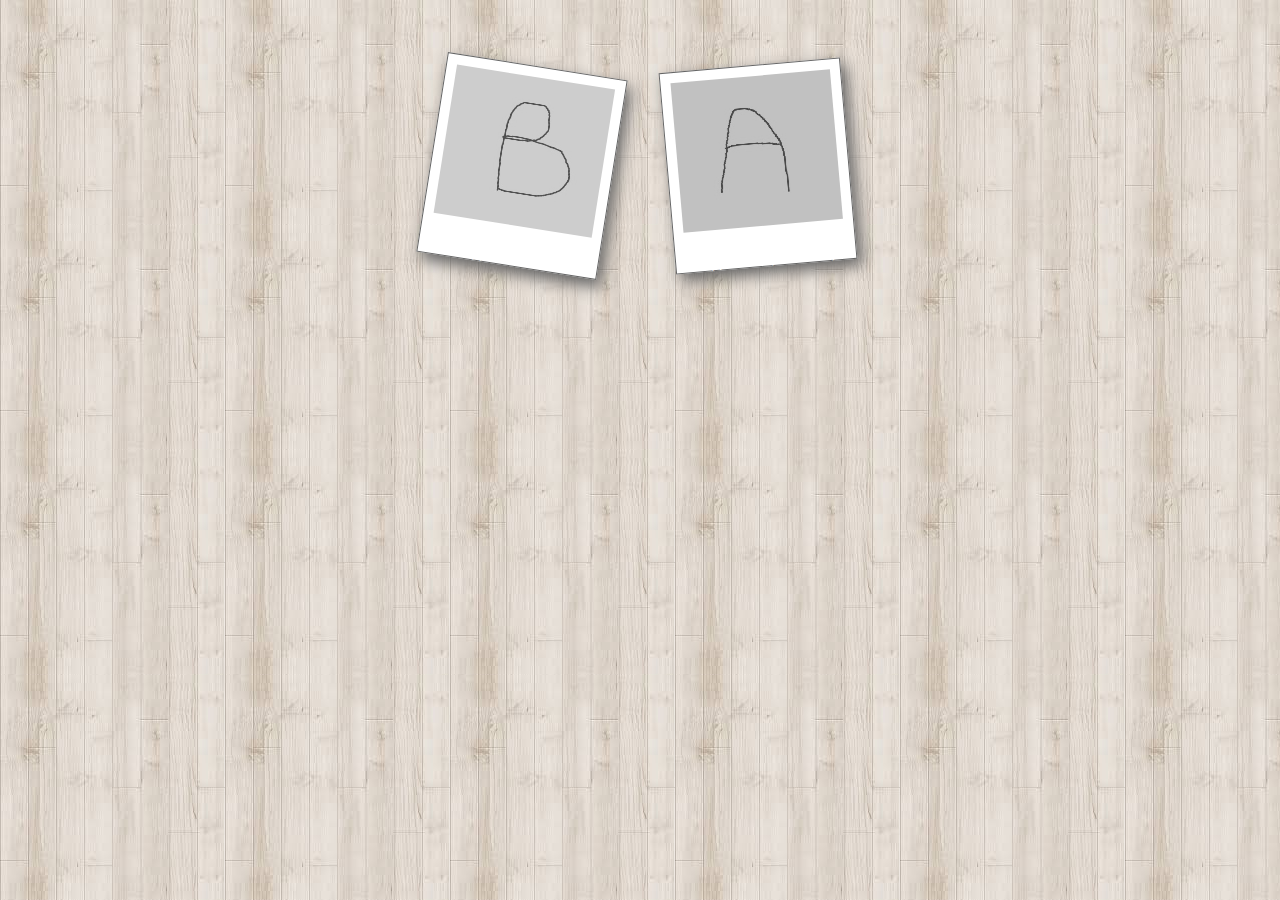
==== index.html @ 0fab5b65 "site" ====
<!DOCTYPE html>
<html lang="ru">

<head>
    <meta charset="UTF-8">
    <meta name="viewport" content="width=device-width, initial-scale=1.0">
    <link rel="stylesheet" href="normalize.css">
    <link rel="stylesheet" href="styles.css">
    <title>Картинки ссылки</title>
</head>

<body>
	<div class="photo-container">
	
		<a href="#" class="photo right">
			<img src="img/1.jpg" alt="1">
			<div class="txt">Я Ваня. Мне 9 лет.<br>Я делаю сайт </div>
		</a>
	
		<a href="#" class="photo left">
			<img src="img/2.jpg" alt="1">
			<div class="txt">Я Аня. Мне 7 лет.<br>Я делаю красиво :)</div>
		</a>
				
	</div>
	<script> </script>
</body>


</html>
---- styles.css ----
body {
background: url('img/fon.jpg');
}

.photo-container {
	text-align: center;
	padding: 40px 0px 0px 0px;
	
}

.photo {
	display: inline-block;
	margin: 25px;
	position: relative;
	height: 150px;
	width: 160px;
	background-color: #fff;
	padding: 10px 10px 40px 10px;
	border: 1px solid #666;
	color: #fff;
	text-align: center;
	text-decoration: none;
	font-size: 16px;
	box-shadow: 5px 7px 15px 0px #666;
	transition:  0.4s 0.2s;
	font-family: Gill Sans Extrabold, sans-serif;
	
	
	}

.photo img {
	height: 100%;
	width: 100%;
	filter: grayscale(1);
	text-align: center;
	transition:  0.4s 0.2s;
}

.right {
	transform: rotate(9deg);
}

.left {
	transform: rotate(-5deg);
}

.photo:hover {
	transform: scale(1.5);
	z-index: 1;
	color: #000;
	
}

.photo:hover img{
	filter: none;

}
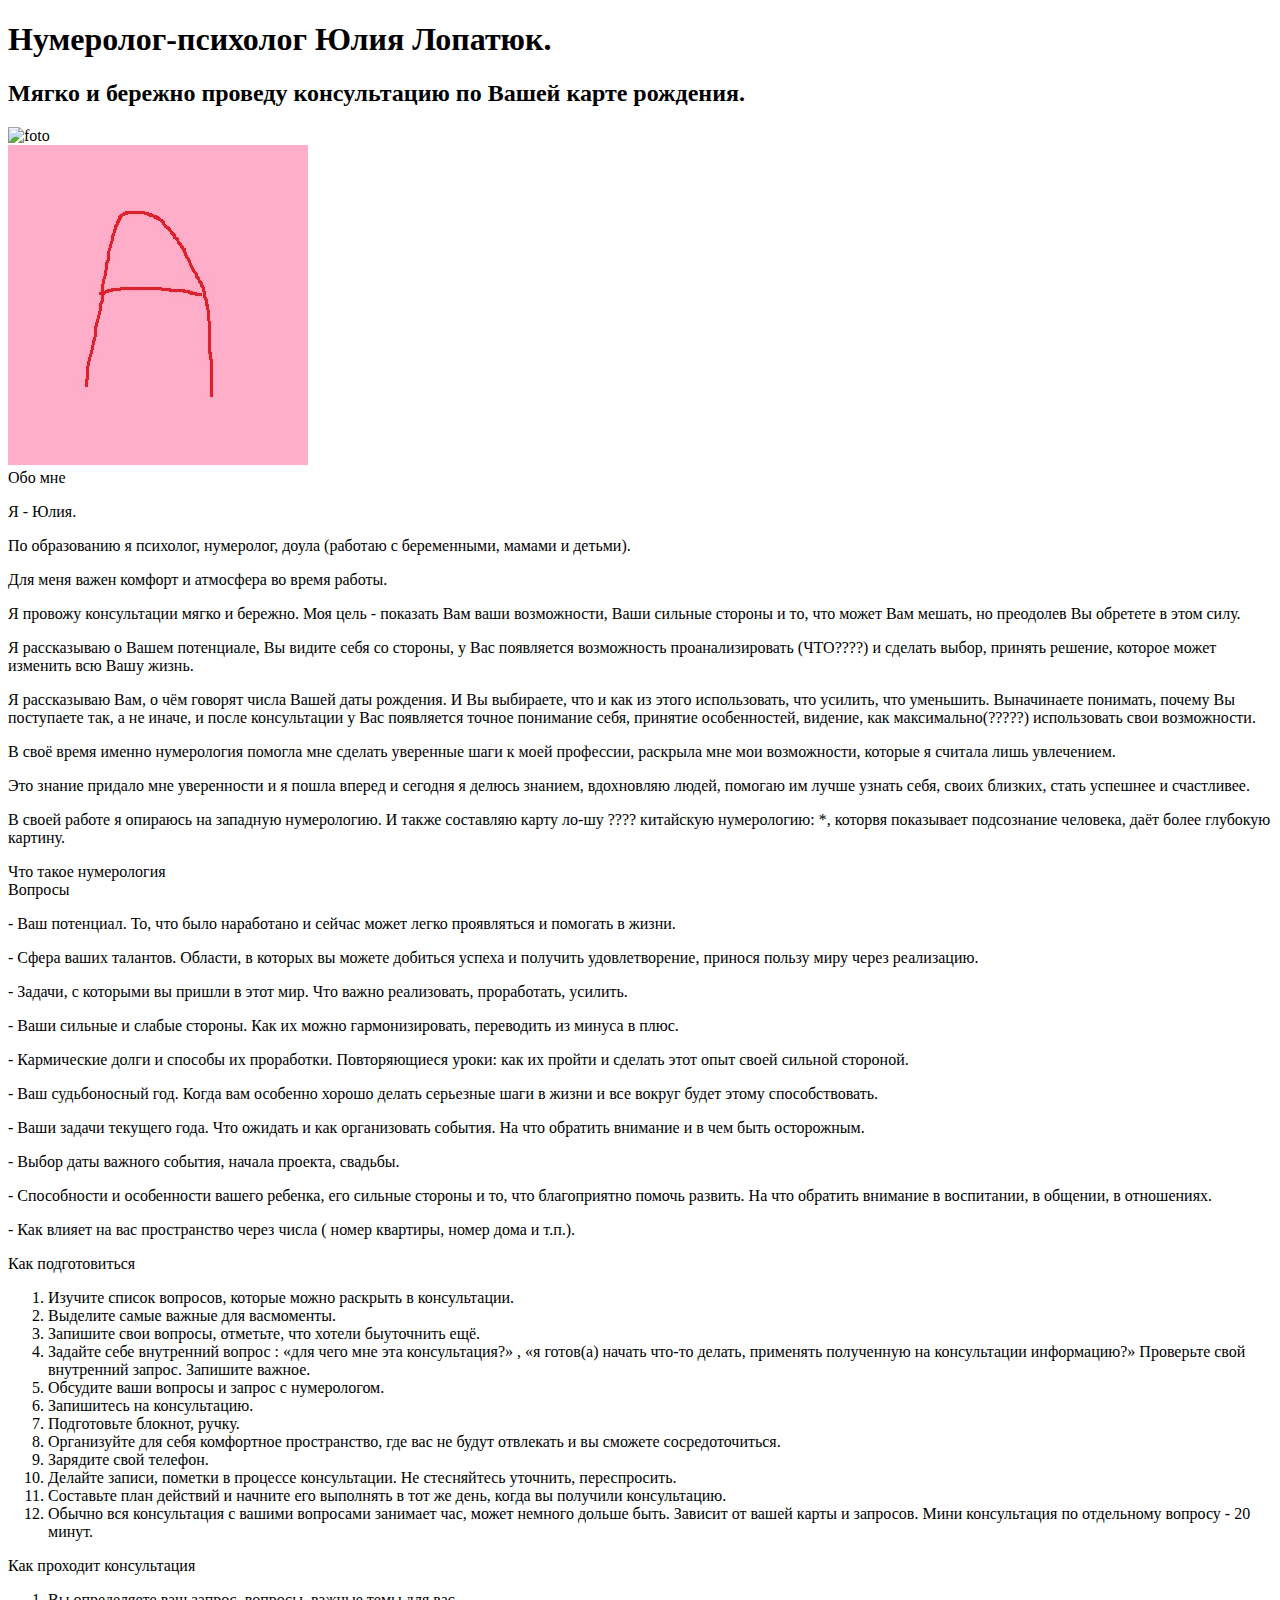
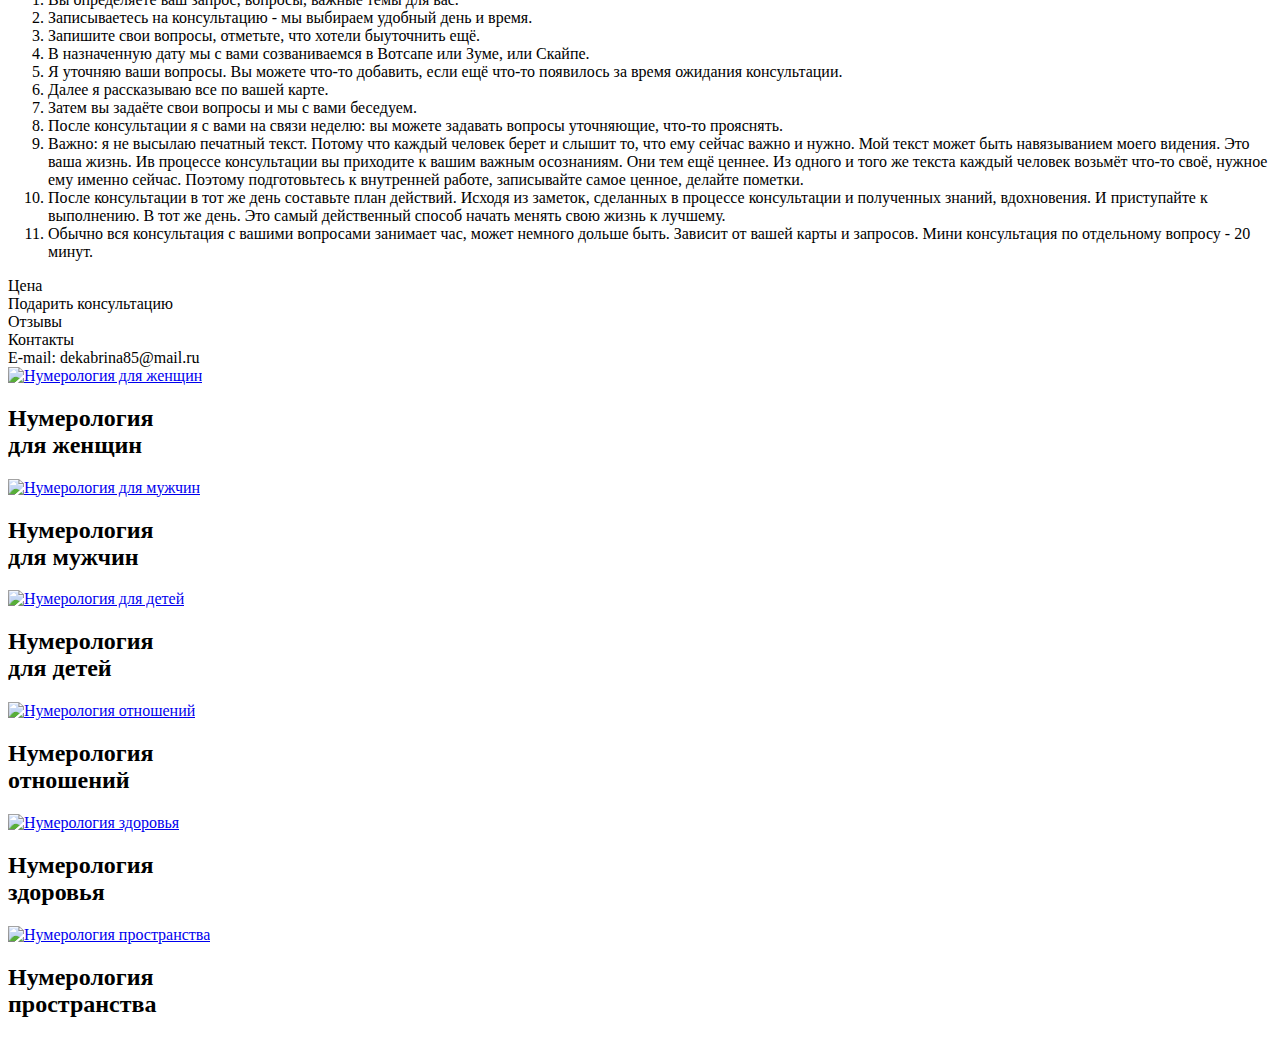
==== commit e80dc2b6: "Add files via upload" ====
--- a/index.html
+++ b/index.html
@@ -4,27 +4,152 @@
 <head>
     <meta charset="UTF-8">
     <meta name="viewport" content="width=device-width, initial-scale=1.0">
-    <link rel="stylesheet" href="normalize.css">
-    <link rel="stylesheet" href="styles.css">
-    <title>Картинки ссылки</title>
+    <link rel="stylesheet" href="style/normalize.css">
+    <link rel="stylesheet" href="style/styles.css">
+	<title>Нумерология мужчин, женщин, детей, отношений, здоровья, пространства.</title>
 </head>
+<body>
 
-<body>
-	<div class="photo-container">
-	
-		<a href="#" class="photo right">
-			<img src="img/1.jpg" alt="1">
-			<div class="txt">Я Ваня. Мне 9 лет.<br>Я делаю сайт </div>
-		</a>
-	
-		<a href="#" class="photo left">
-			<img src="img/2.jpg" alt="1">
-			<div class="txt">Я Аня. Мне 7 лет.<br>Я делаю красиво :)</div>
-		</a>
+<div class="wrapper">
+	<div class="title"><h1>Нумеролог-психолог Юлия Лопатюк.</h1><h2>Мягко и бережно проведу консультацию по Вашей карте рождения.</h2></div>
+	<div class="block__row">
+		<div class="block__foto"><img src="img/1.jpg" alt="foto"></div>
+		<div class="block__foto2"><img src="img/2.jpg" alt="foto"></div>
+		<div class="block__info">
+			<div class="block__item"> 
+					<div class="block__title">Обо мне</div>
+					<div class="block__text">
+						<p>Я - Юлия.</p>
+						<p>По образованию я психолог, нумеролог, доула (работаю с беременными, мамами и детьми).</p>
+						<p>Для меня важен комфорт и атмосфера во время работы.</p>
+						<p>Я провожу консультации мягко и бережно. Моя цель - показать Вам ваши возможности, Ваши сильные стороны и то, что может Вам мешать, но преодолев Вы обретете в этом силу.</p>
+						<p>Я рассказываю о Вашем потенциале, Вы видите себя со стороны, у Вас появляется возможность проанализировать (ЧТО????) и сделать выбор, принять решение, которое может изменить всю Вашу жизнь.</p>
+						<p>Я рассказываю Вам, о чём говорят числа Вашей даты рождения. И Вы выбираете, что и как из этого использовать, что усилить, что уменьшить. Выначинаете понимать, почему Вы поступаете так, а не иначе, и после консультации у Вас появляется точное понимание себя, принятие особенностей, видение, как максимально(?????) использовать свои возможности.</p>
+						<p>В своё время именно нумерология помогла мне сделать уверенные шаги к моей профессии, раскрыла мне мои возможности, которые я считала лишь увлечением.</p>
+						<p>Это знание придало мне уверенности и я пошла вперед и сегодня я делюсь знанием, вдохновляю людей, помогаю им лучше узнать себя, своих близких, стать успешнее и счастливее.</p>
+						<p>В своей работе я опираюсь на западную нумерологию. И также составляю карту ло-шу ???? китайскую нумерологию: *, которвя показывает подсознание человека, даёт более глубокую картину.</p>					
+					</div>
+				</div>
 				
+				<div class="block__item">
+					<div class="block__title">Что такое нумерология</div>
+					<div class="block__text">
+				</div>
+				
+				</div>
+				<div class="block__item">
+					<div class="block__title">Вопросы</div>
+					<div class="block__text">
+						<p>- Ваш потенциал. То, что было наработано и сейчас может легко проявляться и помогать в жизни.</p>
+						<p>- Сфера ваших талантов. Области, в которых вы можете добиться успеха и получить удовлетворение, принося пользу миру через реализацию.</p>
+						<p>- Задачи, с которыми вы пришли в этот мир. Что важно реализовать, проработать, усилить.</p>
+						<p>- Ваши сильные и слабые стороны. Как их можно гармонизировать, переводить из минуса в плюс.</p>
+						<p>- Кармические долги и способы их проработки. Повторяющиеся уроки: как их пройти и сделать этот опыт своей сильной стороной.</p>
+						<p>- Ваш судьбоносный год. Когда вам особенно хорошо делать серьезные шаги в жизни и все вокруг будет этому способствовать.</p>
+						<p>- Ваши задачи текущего года. Что ожидать и как организовать события. На что обратить внимание и в чем быть осторожным.</p>
+						<p>- Выбор даты важного события, начала проекта, свадьбы.</p>
+						<p>- Способности и особенности вашего ребенка, его сильные стороны и то, что благоприятно помочь развить. На что обратить внимание в воспитании, в общении, в отношениях.</p>
+						<p>- Как влияет на вас пространство через числа ( номер квартиры, номер дома и т.п.).</p>
+					</div>
+				</div>
+				
+				<div class="block__item">
+					<div class="block__title">Как подготовиться</div>
+					<div class="block__text">
+						<ol>
+							<li>Изучите список вопросов, которые можно раскрыть в консультации.</li>
+							<li>Выделите самые важные для васмоменты.</li>
+							<li>Запишите свои вопросы, отметьте, что хотели быуточнить ещё.</li>
+							<li>Задайте себе внутренний вопрос : «для чего мне эта консультация?» , «я готов(а) начать что-то делать, применять полученную на консультации информацию?» Проверьте свой внутренний запрос. Запишите важное.</li>
+							<li>Обсудите ваши вопросы и запрос с нумерологом.</li>
+							<li>Запишитесь на консультацию.</li>
+							<li>Подготовьте блокнот, ручку.</li>
+							<li>Организуйте для себя комфортное пространство, где вас не будут отвлекать и вы сможете сосредоточиться.</li>
+							<li>Зарядите свой телефон.</li>
+							<li>Делайте записи, пометки в процессе консультации. Не стесняйтесь уточнить, переспросить.</li>
+							<li>Составьте план действий и начните его выполнять в тот же день, когда вы получили консультацию.</li>
+							<li>Обычно вся консультация с вашими вопросами занимает час, может немного дольше быть. Зависит от вашей карты и запросов. Мини консультация по отдельному вопросу - 20 минут.</li>
+						</ol>
+					</div>
+				</div>
+				
+				<div class="block__item">
+					<div class="block__title">Как проходит консультация</div>
+					<div class="block__text">
+						<ol>
+							<li>Вы определяете ваш запрос, вопросы, важные темы для вас.</li>
+							<li>Записываетесь на консультацию - мы выбираем удобный день и время.</li>
+							<li>Запишите свои вопросы, отметьте, что хотели быуточнить ещё.</li>
+							<li>В назначенную дату мы с вами созваниваемся в Вотсапе или Зуме, или Скайпе.</li>
+							<li>Я уточняю ваши вопросы. Вы можете что-то добавить, если ещё что-то появилось за время ожидания консультации.</li>
+							<li>Далее я рассказываю все по вашей карте.</li>
+							<li>Затем вы задаёте свои вопросы и мы с вами беседуем.</li>
+							<li>После консультации я с вами на связи неделю: вы можете задавать вопросы уточняющие, что-то прояснять.</li>
+							<li>Важно: я не высылаю печатный текст. Потому что каждый человек берет и слышит то, что ему сейчас важно и нужно. Мой текст может быть навязыванием моего видения. Это ваша жизнь. Ив процессе консультации вы приходите к вашим важным осознаниям. Они тем ещё ценнее. Из одного и того же текста каждый человек возьмёт что-то своё, нужное ему именно сейчас. Поэтому подготовьтесь к внутренней работе, записывайте самое ценное, делайте пометки.</li>
+							<li>После консультации в тот же день составьте план действий. Исходя из заметок, сделанных в процессе консультации и полученных знаний, вдохновения. И приступайте к выполнению. В тот же день. Это самый действенный способ начать менять свою жизнь к лучшему.</li>
+							<li>Обычно вся консультация с вашими вопросами занимает час, может немного дольше быть. Зависит от вашей карты и запросов. Мини консультация по отдельному вопросу - 20 минут.</li>
+						</ol>
+					</div>
+				</div>
+				
+				<div class="block__item">
+					<div class="block__title">Цена</div>
+					<div class="block__text"></div>
+				</div>
+				
+				<div class="block__item">
+					<div class="block__title">Подарить консультацию</div>
+					<div class="block__text"></div>
+				</div>
+				
+				<div class="block__item">
+					<div class="block__title">Отзывы</div>
+					<div class="block__text"></div>
+				</div>
+				
+				<div class="block__item">
+					<div class="block__title">Контакты</div>
+					<div class="block__text"> E-mail: dekabrina85@mail.ru</div>
+				</div>
+			</div>
+    </div>
+   
+	<div class="themsWrap">
+		<div class="thems wumans">
+			<div class="wumans_img"><a href="#pages/wumans.html"><img src="img/wumans.jpg" alt="Нумерология для женщин"></a></div>
+			<div class="thems_txt"> <h2>Нумерология <br>для женщин</h2> </div>
+		</div>
+
+		<div class="thems mans">
+			<div class="mans_img"><a href="#pages/mans.html"><img src="img/mans.jpg" alt="Нумерология для мужчин"></a></div>
+			<div class="thems_txt"> <h2>Нумерология <br>для мужчин</h2> </div>
+		</div>
+		
+		<div class="thems children">
+			<div class="children_img"><a href="#pages/children.html"><img src="img/children.jpg" alt="Нумерология для детей"></a></div>
+			<div class="thems_txt"> <h2>Нумерология <br>для детей</h2> </div>
+		</div>
+		
+		<div class="thems relation">
+			<div class="relation_img"><a href="#pages/relation.html"><img src="img/relation.jpg" alt="Нумерология отношений"></a></div>
+			<div class="thems_txt"> <h2>Нумерология<br>отношений</h2> </div>
+		</div>
+		
+		<div class="thems health">
+			<div class="health_img"><a href="#pages/healht.html"><img src="img/health.jpg" alt="Нумерология здоровья"></a></div>
+			<div class="thems_txt"> <h2>Нумерология<br>здоровья</h2> </div>
+		</div>
+		
+		<div class="thems space">
+			<div class="space_img"><a href="pages/space.html"><img src="img/space.jpg" alt="Нумерология пространства"></a></div>
+			<div class="thems_txt"> <h2>Нумерология<br>пространства</h2> </div>
+		</div>
+		
+		
 	</div>
-	<script> </script>
+</div>
+<script src="https://code.jquery.com/jquery-3.4.1.min.js"></script>
+<script src="js/script.js"></script>
+
 </body>
-
-
 </html>
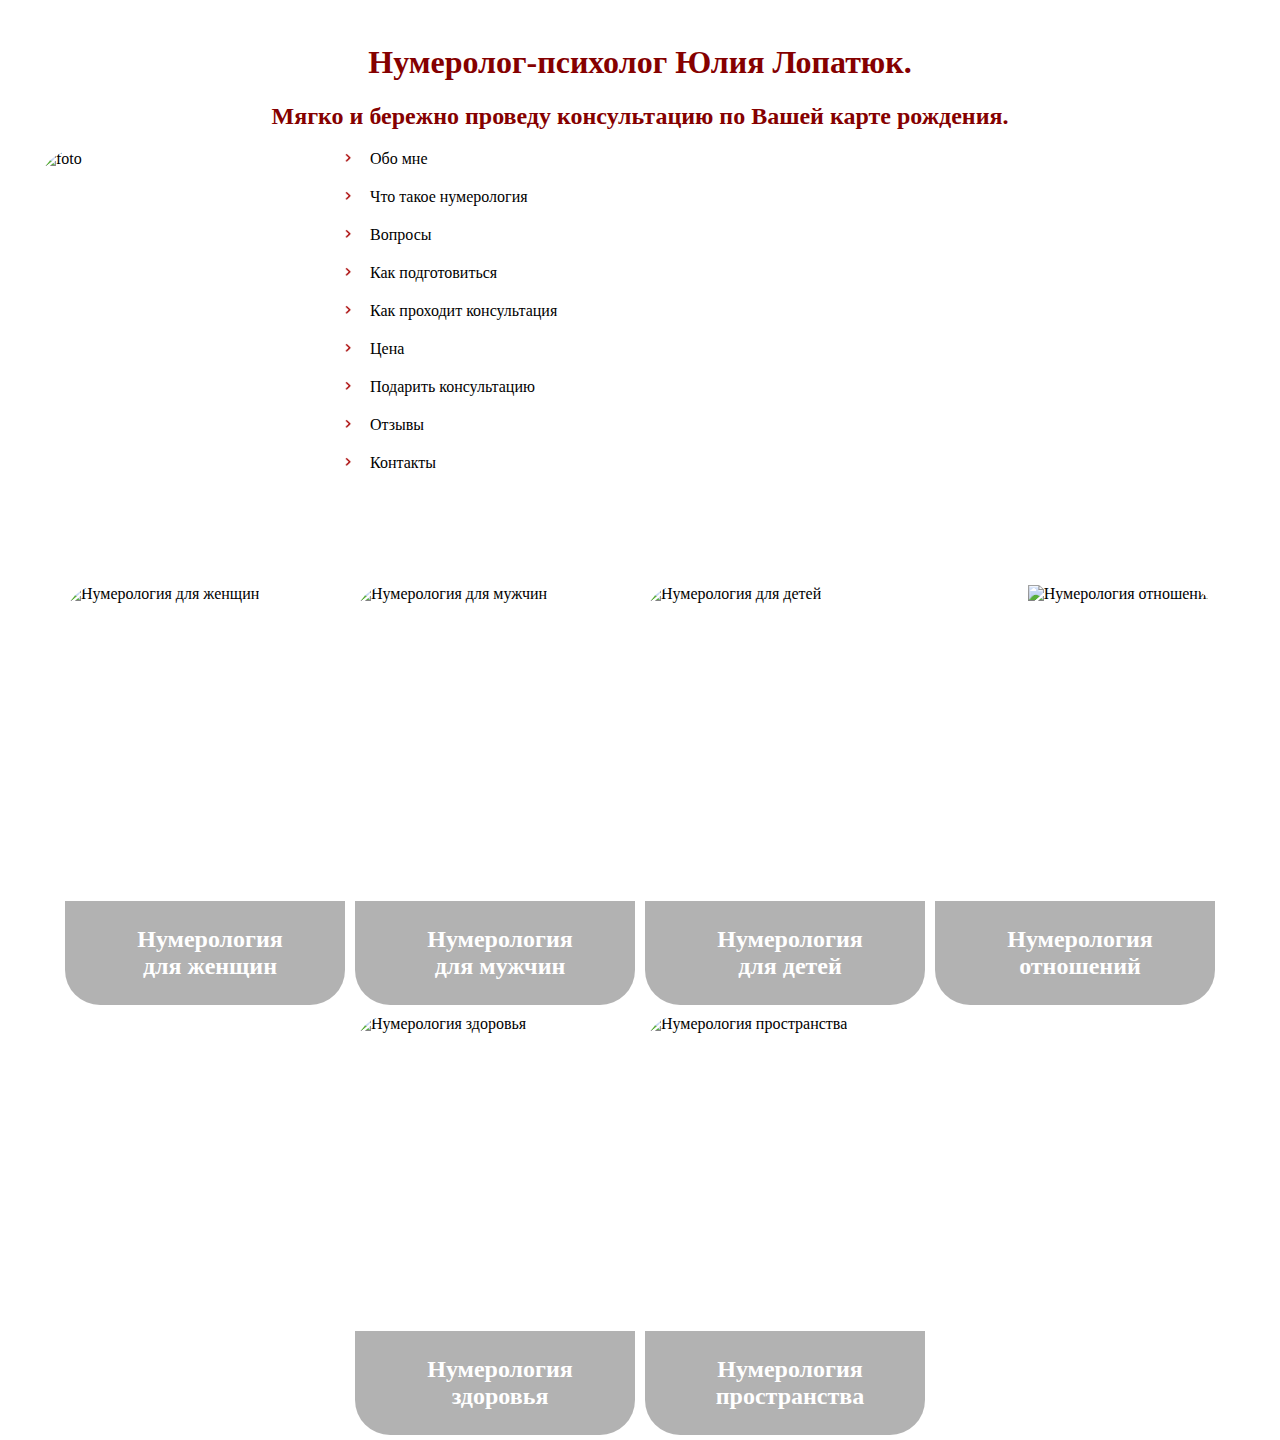
==== commit 44c9a441: "Add files via upload" ====
--- a/index.html
+++ b/index.html
@@ -94,12 +94,18 @@
 				
 				<div class="block__item">
 					<div class="block__title">Цена</div>
-					<div class="block__text"></div>
+					<div class="block__text">
+					Одна сфера по запросу - 1000р.<br><br>
+					Совместимость - 2 000р.<br><br>
+					Полностью вся карта, здоровье, персональный год, месяц, совместимость плюс ваши вопросы - 5 000р.<br><br>
+					Карты родителя и ребенка полностью - 7 000 р.<br><br>
+					Карты с полным разбором для семьи из трёх человек - 8500 р.</div>
 				</div>
 				
 				<div class="block__item">
 					<div class="block__title">Подарить консультацию</div>
-					<div class="block__text"></div>
+					<div class="block__text">
+					Вы можете сделать подарок близкому человеку - сертификат на консультацию нумеролога. Выбрать любой вид консультации из предложенных на сайте.</div>
 				</div>
 				
 				<div class="block__item">
@@ -109,11 +115,15 @@
 				
 				<div class="block__item">
 					<div class="block__title">Контакты</div>
-					<div class="block__text"> E-mail: dekabrina85@mail.ru</div>
+					<div class="block__text">
+						<a href="mailto:dekabrina85@mail.ru" target="_blank"><div class="btn mail">E-mail: dekabrina85@mail.ru</div></a><br>
+						<a href="https://wa.me/79850008842" target="_blank"><div class="btn whatsapp">Whatsapp</div></a><br>
+						<a href="https://www.instagram.com/yulianumerolog" target="_blank"><div class="btn instagram">Instagram</div></a><br>
+					</div>
+					
 				</div>
-			</div>
-    </div>
-   
+		</div>
+   </div>
 	<div class="themsWrap">
 		<div class="thems wumans">
 			<div class="wumans_img"><a href="#pages/wumans.html"><img src="img/wumans.jpg" alt="Нумерология для женщин"></a></div>
--- a/style/styles.css
+++ b/style/styles.css
@@ -0,0 +1,241 @@
+
+html, body{
+	height: 100%;
+	/*font-family: verdana, arial, sans-serif;*/
+}
+
+.wrapper{
+	max-width: 1200px;
+	height: 110%;
+	padding: 15px;
+	margin: 0 auto;
+}
+
+.title{
+	text-align:center;
+	color: #850000;
+}
+
+.block__row{
+	
+	display: flex;
+}
+
+.block__foto2{
+	height: 150px;
+	width: 80%;
+	overflow:hidden;
+	border-radius: 35px;
+	display: none;
+	margin: 20px auto ;
+	align-items:center;
+}
+
+.block__foto2 img {
+	max-height:100%;
+}
+
+.block__foto{
+	flex: 0 0 280px;
+	height: 420px;
+	position: relative;
+	overflow:hidden;
+	border-radius: 35px;
+
+}
+
+.block__foto img{
+	position: absolute;
+	max-height:100%;	
+}
+
+@media (max-width:700px) {
+	.block__row{
+	flex-direction:column;
+	}
+	.block__foto{
+	display: none;
+	}
+	.block__foto2{
+	display: block;
+	}
+	
+}
+
+.block__info{
+	margin: 0 0 0 20px;
+}
+
+.block__item{
+	padding: 0px 0 20px 0;
+}
+
+.block__title{
+	position: relative;
+	padding: 0px 0 0 30px;
+	cursor: pointer;
+}
+
+.block__title:before {  
+  top: 0;
+  left: 0;
+  background: url(../img/s.png) no-repeat 50% 50% / 1em 1em;
+  width: 1em;
+  height: 1em;  
+  content: "";
+  position: absolute;
+  transition: transform 1s;
+ }
+
+.block__title.active:before{
+	 transform: rotateZ(90deg);
+}
+
+.block__text{
+	padding: 10px 10px 0 0;
+	display: none;
+	text-align: justify;
+}
+
+.themsWrap{
+	display: flex;
+	flex-wrap:wrap;
+	justify-content: center;
+	margin: 10px;
+}
+
+.thems{
+	flex: 0 0 280px;
+	height: 420px;
+	position:relative;
+	border-radius: 35px;
+	overflow:hidden;
+	position: relative;
+	margin: 5px;
+}
+
+.thems img{
+	position: absolute;
+	max-height:100%;
+	}
+	
+@media (max-width:1210px) {
+	.thems {
+	flex: 0 0 260px;
+	height: 350px;
+	}
+	.block__foto{
+	flex: 0 0 260px;
+	height: 350px;
+	}
+}
+
+@media (max-width:1135px) {
+	.thems{
+	flex: 0 0 210px;
+	height: 310px;	
+	}
+	.block__foto{
+	flex: 0 0 200px;
+	height: 300px;
+	}
+}
+
+@media (max-width:710px) {
+	.thems{
+	flex: 0 0 180px;
+	height: 280px;	
+	}
+	.block__foto{
+	flex: 0 0 180px;
+	height: 280px;
+	}
+	
+	h1{
+		font-size: 1.3em;
+	}
+	h2{
+		font-size: 1.1em;
+	}
+}
+
+@media (max-width:620px) {
+	.thems{
+	flex: 0 0 150px;
+	height: 240px;	
+	}
+	.wrapper{
+	padding: 5px
+	}
+}
+
+@media (max-width:420px) {
+	.thems{
+	flex-direction:column;
+	}
+}
+
+.relation img{
+	right:0;
+}
+
+.thems_txt{
+	position: absolute;
+	bottom: 0px;
+	left: 0; 
+	background: rgba(0, 0, 0, 0.3);
+	width: 100%;
+	padding: 5px;
+	text-align: center;
+	color: #fff;
+}
+
+.btn {
+	border-radius: 25px;
+	background: #ddd;
+	position: relative;
+	padding:10px;
+	cursor: pointer;
+	text-decoration: none;
+}
+.btn, a{
+	text-decoration: none;
+	color: #000;
+	
+}
+
+.mail:before {
+	display:block;
+	top: 0;
+	left: 0;
+	background: url(../img/mail.png) no-repeat 0px 0px / 3em 3em;
+	width: 50px;
+	height: 40px;  
+	content: "";
+	float: left;
+	margin: -14px 0px 0 0;
+}
+
+.whatsapp:before {
+	display:block;
+	top: 0;
+	left: 0;
+	background: url(../img/whatsapp.png) no-repeat 0px 0px / 2em 2em;
+	width: 40px;
+	height: 40px;  
+	content: "";
+	float: left;
+	margin: -7px 0px 0px 7px;
+}
+
+.instagram:before {
+	display:block;
+	top: 0;
+	left: 0;
+	background: url(../img/instagram.png) no-repeat 0px 0px / 2em 2em;
+	width: 40px;
+	height: 40px;  
+	content: "";
+	float: left;
+	margin: -7px 0px 0px 7px;
+}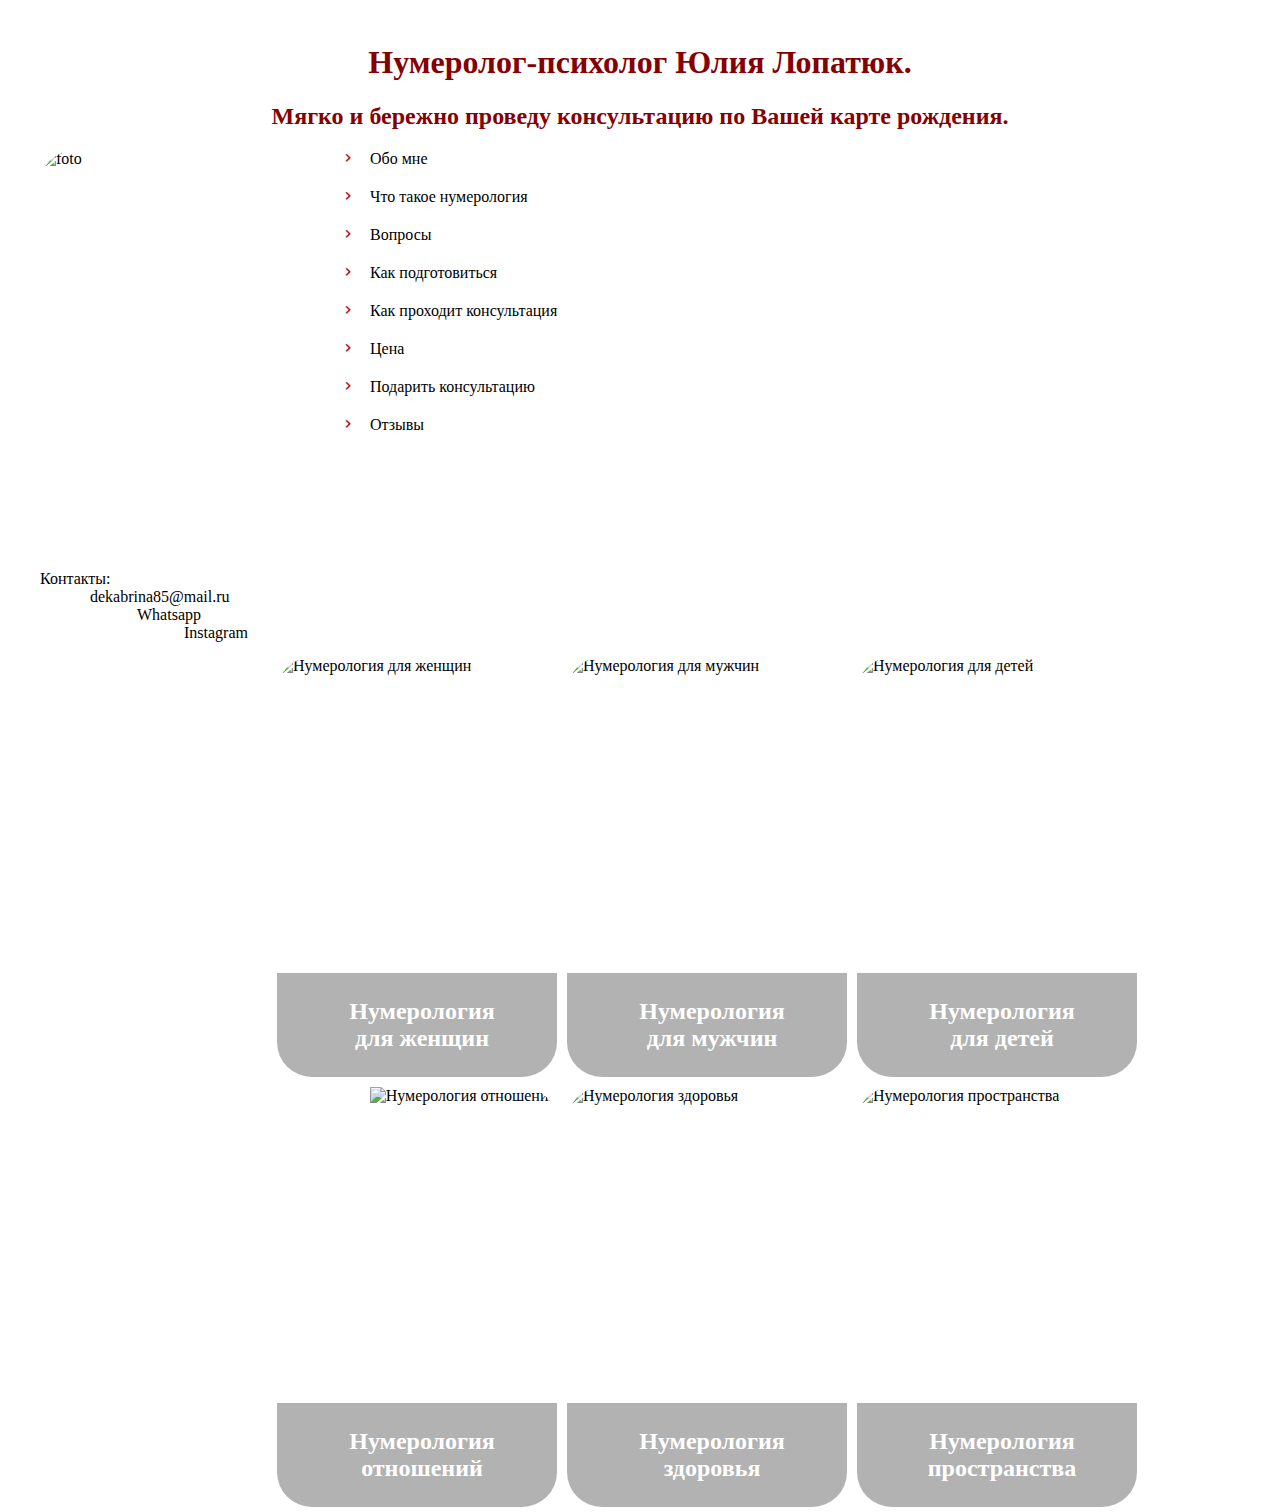
==== commit 71e552e4: "Add files via upload" ====
--- a/index.html
+++ b/index.html
@@ -6,12 +6,15 @@
     <meta name="viewport" content="width=device-width, initial-scale=1.0">
     <link rel="stylesheet" href="style/normalize.css">
     <link rel="stylesheet" href="style/styles.css">
+	
 	<title>Нумерология мужчин, женщин, детей, отношений, здоровья, пространства.</title>
 </head>
 <body>
 
 <div class="wrapper">
+
 	<div class="title"><h1>Нумеролог-психолог Юлия Лопатюк.</h1><h2>Мягко и бережно проведу консультацию по Вашей карте рождения.</h2></div>
+	
 	<div class="block__row">
 		<div class="block__foto"><img src="img/1.jpg" alt="foto"></div>
 		<div class="block__foto2"><img src="img/2.jpg" alt="foto"></div>
@@ -19,15 +22,20 @@
 			<div class="block__item"> 
 					<div class="block__title">Обо мне</div>
 					<div class="block__text">
-						<p>Я - Юлия.</p>
+						<p>Добро пожаловать на мой сайт! Рада вам! &#9825; &#129293; </p>
+						<p>Это пространство готовилось с заботой о вас. Здесь вы можете узнать немного обо мне.</p>
+						<p>Я мама троих детей, жена прекрасного мужа вот уже 15 лет. Дочка, сестра, внучка - все как у всех.</p>
+						<p>Увлекаюсь психологией, творчеством (вышиваю), кулинарией по настроению, забочусь об уюте и красоте в доме, воспитываю детей и просто люблю.</p>
 						<p>По образованию я психолог, нумеролог, доула (работаю с беременными, мамами и детьми).</p>
-						<p>Для меня важен комфорт и атмосфера во время работы.</p>
-						<p>Я провожу консультации мягко и бережно. Моя цель - показать Вам ваши возможности, Ваши сильные стороны и то, что может Вам мешать, но преодолев Вы обретете в этом силу.</p>
-						<p>Я рассказываю о Вашем потенциале, Вы видите себя со стороны, у Вас появляется возможность проанализировать (ЧТО????) и сделать выбор, принять решение, которое может изменить всю Вашу жизнь.</p>
-						<p>Я рассказываю Вам, о чём говорят числа Вашей даты рождения. И Вы выбираете, что и как из этого использовать, что усилить, что уменьшить. Выначинаете понимать, почему Вы поступаете так, а не иначе, и после консультации у Вас появляется точное понимание себя, принятие особенностей, видение, как максимально(?????) использовать свои возможности.</p>
+						<p>Во время работы для меня важен комфорт и доверительная, располагающая к общению атмосфера. Перед работой я обязательно настраиваюсь, подготавливаю пространство, создаю помогающую обстановку. Чтобы мне было комфортно, спокойно, уверенно, потому что мое состояние очень важно для работы, оно влияет как на общение, так и на восприятие клиента.</p>
+						<p>Консультации я провожу мягко и бережно, со вниманием ко всем деталям, к каждому конкретному запросу. Моя цель - показать вам ваши возможности, ваши сильные стороны. А так же помочь увидеть вам то, что может создавать преграды на пути к достижению целей. И способы преодоления этих трудностей, потенциал силы, заложенный в них.</p>
+						<p>На консультации я рассказываю вам о ваших возможностях, о том, что заложено в вас и может проявиться. Вы можете увидеть себя со стороны, каждое качество, каждую возможность, способность, талант, стремление, природную склонность, силу, особенность. Вы видите это все и вдохновляетесь на созидание, начинаете ещё больше верить в свои силы - а это одно из самых важных элементов на пути к успеху. Вы обретаете уверенность в выбираемом направлении, получаете подтверждения вашим предположениям или открываете что-то новое в себе.</p>
+						<p>Благодаря консультации у вас появляется возможность заново познакомиться с собой, узнать что-то новое, вспомнить забытые интересы и мечты. Получить вдохновение на новые проекты. Понять причину своих слабостей и какие подойдут способы помощи себе в трудные моменты.</p>
+						<p>Уже в процессе консультации вы можете принять важное решение, которое может изменить вашу жизнь к лучшему.</p>
 						<p>В своё время именно нумерология помогла мне сделать уверенные шаги к моей профессии, раскрыла мне мои возможности, которые я считала лишь увлечением.</p>
 						<p>Это знание придало мне уверенности и я пошла вперед и сегодня я делюсь знанием, вдохновляю людей, помогаю им лучше узнать себя, своих близких, стать успешнее и счастливее.</p>
-						<p>В своей работе я опираюсь на западную нумерологию. И также составляю карту ло-шу ???? китайскую нумерологию: *, которвя показывает подсознание человека, даёт более глубокую картину.</p>					
+						<p>В своей работе я использую знания западной нумерологии, а так же опираюсь на элементы китайской нумерологии: составляю и раскрываю карту ло-шу, которая показывает глубинные тайны вашего подсознания и даёт более широкий спектр информации, помогает заглянуть в самые дальние уголки и понять человека ещё лучше.</p>
+						<a href="#contact"><div class="btn"> Записаться на консультацию</div></a>
 					</div>
 				</div>
 				
@@ -50,6 +58,7 @@
 						<p>- Выбор даты важного события, начала проекта, свадьбы.</p>
 						<p>- Способности и особенности вашего ребенка, его сильные стороны и то, что благоприятно помочь развить. На что обратить внимание в воспитании, в общении, в отношениях.</p>
 						<p>- Как влияет на вас пространство через числа ( номер квартиры, номер дома и т.п.).</p>
+						<a href="https://wa.me/79850008842" target="_blank"><div class="btn whatsapp"> Записаться на консультацию</div></a>
 					</div>
 				</div>
 				
@@ -69,6 +78,7 @@
 							<li>Делайте записи, пометки в процессе консультации. Не стесняйтесь уточнить, переспросить.</li>
 							<li>Составьте план действий и начните его выполнять в тот же день, когда вы получили консультацию.</li>
 							<li>Обычно вся консультация с вашими вопросами занимает час, может немного дольше быть. Зависит от вашей карты и запросов. Мини консультация по отдельному вопросу - 20 минут.</li>
+							<a href="https://wa.me/79850008842" target="_blank"><div class="btn whatsapp"> Записаться на консультацию</div></a>
 						</ol>
 					</div>
 				</div>
@@ -88,6 +98,7 @@
 							<li>Важно: я не высылаю печатный текст. Потому что каждый человек берет и слышит то, что ему сейчас важно и нужно. Мой текст может быть навязыванием моего видения. Это ваша жизнь. Ив процессе консультации вы приходите к вашим важным осознаниям. Они тем ещё ценнее. Из одного и того же текста каждый человек возьмёт что-то своё, нужное ему именно сейчас. Поэтому подготовьтесь к внутренней работе, записывайте самое ценное, делайте пометки.</li>
 							<li>После консультации в тот же день составьте план действий. Исходя из заметок, сделанных в процессе консультации и полученных знаний, вдохновения. И приступайте к выполнению. В тот же день. Это самый действенный способ начать менять свою жизнь к лучшему.</li>
 							<li>Обычно вся консультация с вашими вопросами занимает час, может немного дольше быть. Зависит от вашей карты и запросов. Мини консультация по отдельному вопросу - 20 минут.</li>
+							<a href="https://wa.me/79850008842" target="_blank"><div class="btn whatsapp"> Записаться на консультацию</div></a>
 						</ol>
 					</div>
 				</div>
@@ -95,11 +106,17 @@
 				<div class="block__item">
 					<div class="block__title">Цена</div>
 					<div class="block__text">
-					Одна сфера по запросу - 1000р.<br><br>
-					Совместимость - 2 000р.<br><br>
-					Полностью вся карта, здоровье, персональный год, месяц, совместимость плюс ваши вопросы - 5 000р.<br><br>
-					Карты родителя и ребенка полностью - 7 000 р.<br><br>
-					Карты с полным разбором для семьи из трёх человек - 8500 р.</div>
+					Полная консультация (в неё входит подробный разбор вашей нумерологической карты, ответы на ваши вопросы, аспект здоровья, отношений,  влияние текущего года, прогноз на следующий личный год и другие сферы) - 5 000 рублей.<br> Длительность ~ 1 час.<br><br>
+					Полная консультация по картам родителя и ребёнка - 7 000 рублей . Длительность от 1,5 часов.<br><br>
+					Полная консультация по картам каждого члена семьи: папа, мама, ребёнок - 8 500 рублей.<br>
+					Каждый следующий ребёнок - 1 500 рублей.<br>
+					Длительность  от двух часов.<br><br>
+					Консультация по вопросам совместимости - 2 000 рублей.<br>
+					Длительность ~ 30 минут.<br><br>
+					Консультация в одной определенной сфере по вашему выбору - 1 000 рублей.<br>
+					Длительность ~ 20 минут.<br>
+					<a href="https://wa.me/79850008842" target="_blank"><div class="btn whatsapp"> Записаться на консультацию</div></a>
+					</div>
 				</div>
 				
 				<div class="block__item">
@@ -110,20 +127,22 @@
 				
 				<div class="block__item">
 					<div class="block__title">Отзывы</div>
-					<div class="block__text"></div>
+					<div class="block__text">
+					<a href="https://wa.me/79850008842" target="_blank"><div class="btn whatsapp"> Записаться на консультацию</div></a>
+					</div>
 				</div>
-				
-				<div class="block__item">
-					<div class="block__title">Контакты</div>
-					<div class="block__text">
-						<a href="mailto:dekabrina85@mail.ru" target="_blank"><div class="btn mail">E-mail: dekabrina85@mail.ru</div></a><br>
-						<a href="https://wa.me/79850008842" target="_blank"><div class="btn whatsapp">Whatsapp</div></a><br>
-						<a href="https://www.instagram.com/yulianumerolog" target="_blank"><div class="btn instagram">Instagram</div></a><br>
-					</div>
-					
-				</div>
+			</div>
 		</div>
-   </div>
+   
+	<div class="contact"  id="contact">
+		<div class="contact_title">Контакты:</div>
+		<div class="contact_url">
+			<a href="mailto:dekabrina85@mail.ru" target="_blank"><div class="url mail"><div class="url_txt">dekabrina85@mail.ru</div></div></a>
+			<a href="https://wa.me/79850008842" target="_blank"><div class="url whatsapp"><div class="url_txt">Whatsapp</div></div></a>
+			<a href="https://www.instagram.com/yulianumerolog" target="_blank"><div class="url instagram"><div  class="url_txt">Instagram</div></div></a>
+		</div>
+	</div>
+
 	<div class="themsWrap">
 		<div class="thems wumans">
 			<div class="wumans_img"><a href="#pages/wumans.html"><img src="img/wumans.jpg" alt="Нумерология для женщин"></a></div>
@@ -154,10 +173,14 @@
 			<div class="space_img"><a href="pages/space.html"><img src="img/space.jpg" alt="Нумерология пространства"></a></div>
 			<div class="thems_txt"> <h2>Нумерология<br>пространства</h2> </div>
 		</div>
-		
-		
 	</div>
+
+
+
 </div>
+
+
+
 <script src="https://code.jquery.com/jquery-3.4.1.min.js"></script>
 <script src="js/script.js"></script>
 
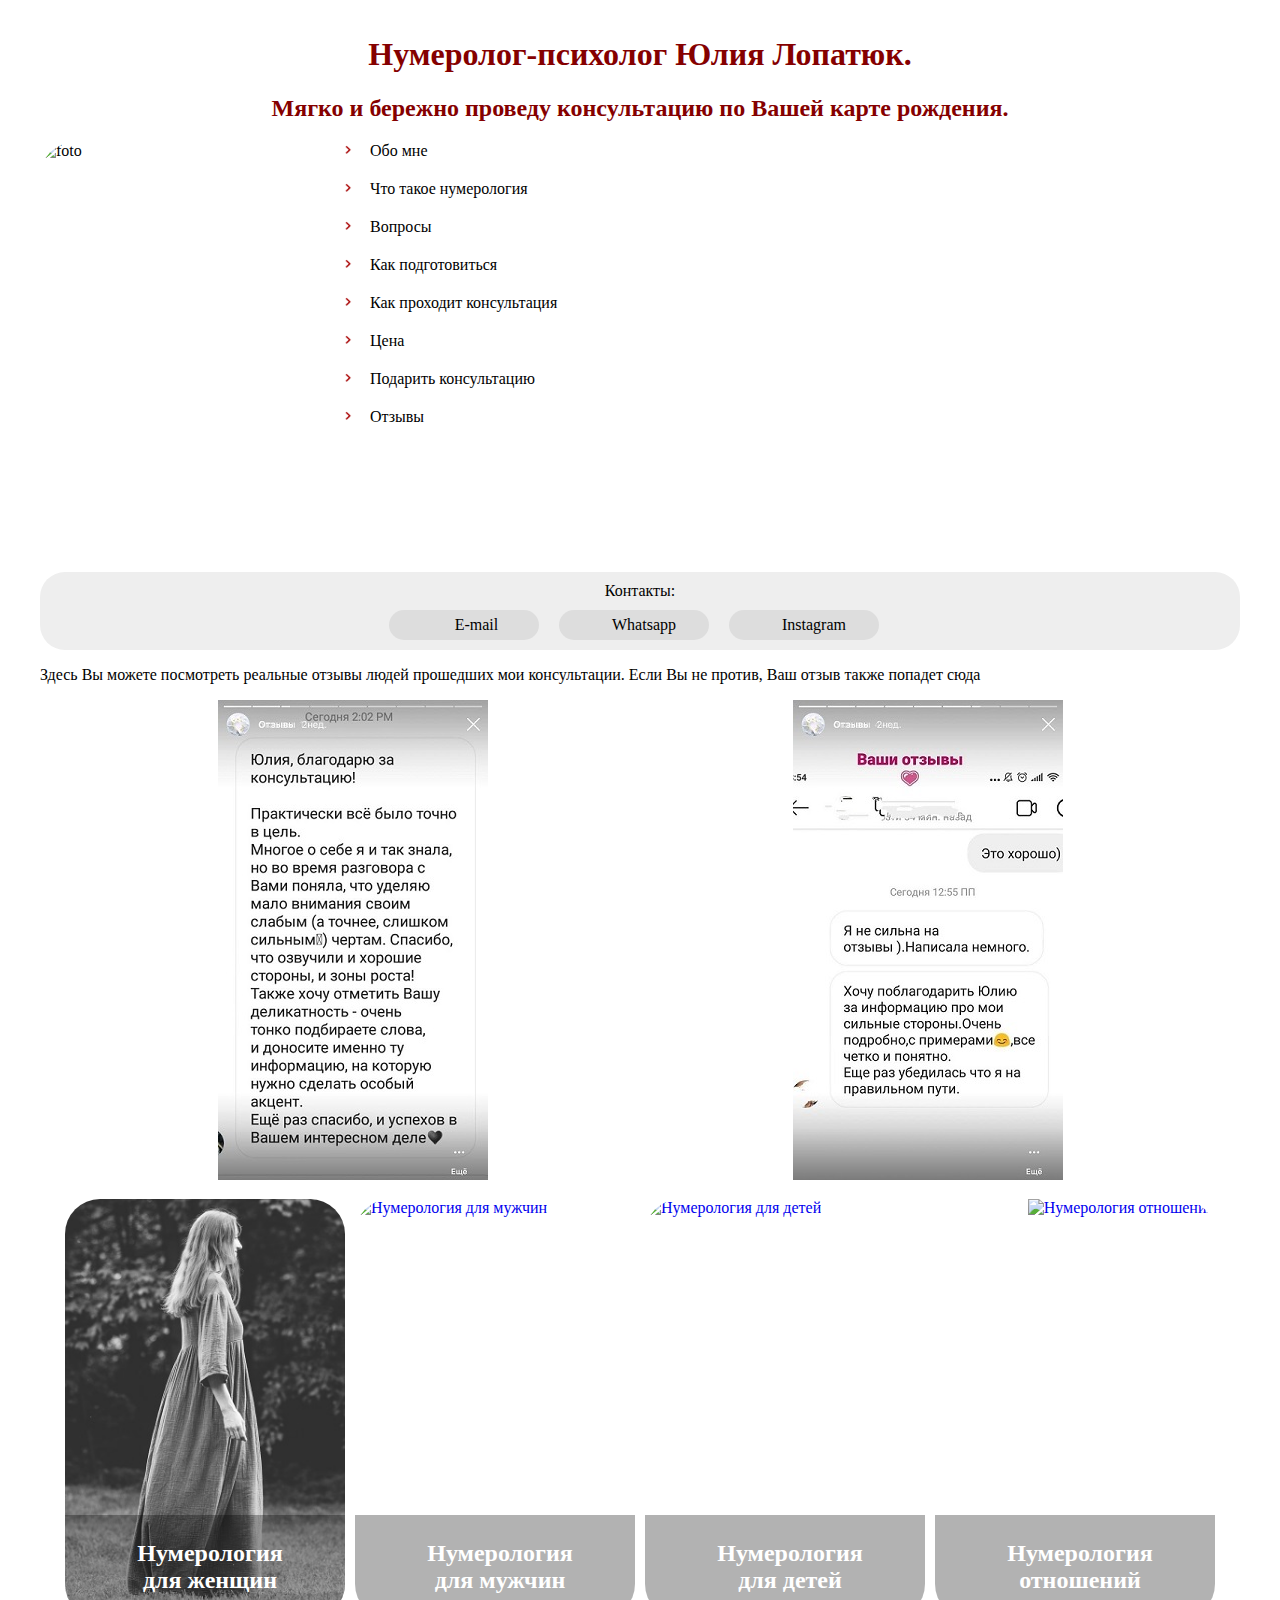
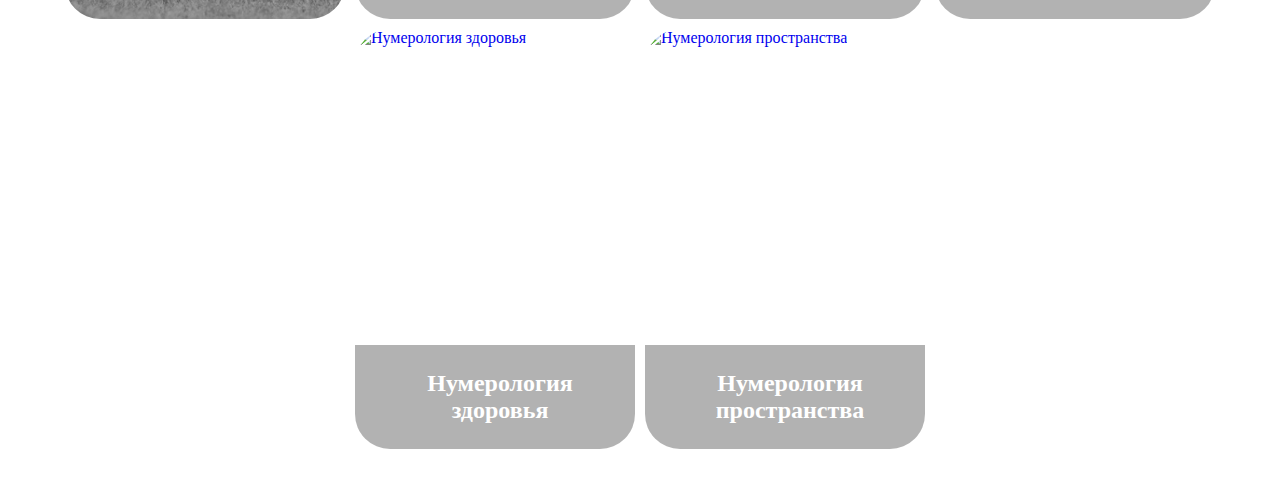
==== commit fdddad60: "Add files via upload" ====
--- a/index.html
+++ b/index.html
@@ -8,6 +8,7 @@
     <link rel="stylesheet" href="style/styles.css">
 	
 	<title>Нумерология мужчин, женщин, детей, отношений, здоровья, пространства.</title>
+	
 </head>
 <body>
 
@@ -22,7 +23,7 @@
 			<div class="block__item"> 
 					<div class="block__title">Обо мне</div>
 					<div class="block__text">
-						<p>Добро пожаловать на мой сайт! Рада вам! &#9825; &#129293; </p>
+						<p>Добро пожаловать на мой сайт! Рада вам! &#9825; </p>
 						<p>Это пространство готовилось с заботой о вас. Здесь вы можете узнать немного обо мне.</p>
 						<p>Я мама троих детей, жена прекрасного мужа вот уже 15 лет. Дочка, сестра, внучка - все как у всех.</p>
 						<p>Увлекаюсь психологией, творчеством (вышиваю), кулинарией по настроению, забочусь об уюте и красоте в доме, воспитываю детей и просто люблю.</p>
@@ -35,13 +36,58 @@
 						<p>В своё время именно нумерология помогла мне сделать уверенные шаги к моей профессии, раскрыла мне мои возможности, которые я считала лишь увлечением.</p>
 						<p>Это знание придало мне уверенности и я пошла вперед и сегодня я делюсь знанием, вдохновляю людей, помогаю им лучше узнать себя, своих близких, стать успешнее и счастливее.</p>
 						<p>В своей работе я использую знания западной нумерологии, а так же опираюсь на элементы китайской нумерологии: составляю и раскрываю карту ло-шу, которая показывает глубинные тайны вашего подсознания и даёт более широкий спектр информации, помогает заглянуть в самые дальние уголки и понять человека ещё лучше.</p>
-						<a href="#contact"><div class="btn"> Записаться на консультацию</div></a>
+						
+						<div class="block__title2 btn"> Записаться на консультацию</div>
+						<div class="block__text">
+							<div class="contact"  id="contact">
+							<div class="contact_title">Вы можете записаться через:</div>
+							<div class="contact_url">
+								<a href="mailto:dekabrina85@mail.ru" target="_blank"><div class="url mail"><div class="url_txt">E-mail</div></div></a>
+								<a href="https://wa.me/79850008842" target="_blank"><div class="url whatsapp"><div class="url_txt">Whatsapp</div></div></a>
+								<a href="https://www.instagram.com/yulianumerolog" target="_blank"><div class="url instagram"><div  class="url_txt">Instagram</div></div></a>
+							</div>
+						</div>
+						</div>
 					</div>
 				</div>
 				
 				<div class="block__item">
 					<div class="block__title">Что такое нумерология</div>
 					<div class="block__text">
+						<p>Нумерология - это не гадание, не магия. Это наука, четко просчитанные формулы и их показатели с интерпретацией. Это не впечатления, мнения, предположения, тонкое видение и что-то волшебно-магическое эзотерическое.</p>
+						<p>Это определенные знания, подтверждённые опытом многих людей.</p>
+						<p>Каждое число - это определенная вибрация со своей уникальной частотой. Уже не будет новой информация о том, что все, что нас с вами окружает, является вибрацией. Цвета, формы, звуки, мысли - все это вибрации.</p>
+						<p>Каждая душа приходит в этот мир в определенное время, и это время не случайно. Дата рождения - это как подсказка, в ней заложено много информации. Это можно сравнить с инструкцией, в которой написано, как лучшим образом применить все, что наработано и заложено в человеке.</p>
+						<p>Сочетания и переплетения чисел вашей даты рождения образуют индивидуальный узор из качеств, талантов, особенностей, событий, выбора, радостей, беспокойств- всего того, чем наполнена жизнь.</p>
+						<p>Проявление энергий чисел можно увидеть в каждом дне, в каждой ситуации, в каждом вашем выборе.</p>
+						<p>И нумерология помогает вам раскрыть:</p>
+						<p>- знание и понимание своих особенностей, талантов, задач, возможностей, сильных и слабых сторон;</p>
+						<p>- лучшее понимание себя в самых разных проявлениях;</p>
+						<p>- возможность более осознанно и объективно принимать важные решения в своей жизни;</p>
+						<p>- понимание своих близких, что для них важно, как вам взаимодействовать эффективнее;</p>
+						<p>- обретение уверенности в себе, поднятие вашей самооценки;</p>
+						<p>- ясность, понимание того, куда вам двигаться;</p>
+						<p>- чему уделять больше времени;</p>
+						<p>- обретение силы к преодолению трудностей, уроков, неожиданных поворотов на пути;</p>
+						<p>- ощущение вдохновения и радости от реализации;</p>
+						<p>- улучшение состояния здоровья;</p>
+						<p>- осознанное понимание ценностей как себя, так и каждого человека в вашей жизни;</p>
+						<p>- новые цели, идеи, планы;</p>
+						<p>- а также, практичные шаги для достижения этих целей.</p>
+						<p>Нумерология может вам найти ответы на многие вопросы, потому что эти ответы на самом деле есть в вас самих. 🗝 А эта наука только помогает заглянуть в глубину с помощью знания о числах.</p>
+						<p>С помощью нумерологии можно подробнее раскрывать самые разные сферы вашей жизни, такие, как таланты, отношения, воспитание детей, здоровье, организация пространства и многое другое. Это все чистые знания, никакое не волшебство.</p>
+					
+					<div class="block__title2"><div class="btn"> Записаться на консультацию</div></div>
+						<div class="block__text">
+							<div class="contact">
+							<div class="contact_title">Вы можете записаться через:</div>
+							<div class="contact_url">
+								<a href="mailto:dekabrina85@mail.ru" target="_blank"><div class="url mail"><div class="url_txt">E-mail</div></div></a>
+								<a href="https://wa.me/79850008842" target="_blank"><div class="url whatsapp"><div class="url_txt">Whatsapp</div></div></a>
+								<a href="https://www.instagram.com/yulianumerolog" target="_blank"><div class="url instagram"><div  class="url_txt">Instagram</div></div></a>
+							</div>
+						</div>
+						</div>
 				</div>
 				
 				</div>
@@ -58,7 +104,17 @@
 						<p>- Выбор даты важного события, начала проекта, свадьбы.</p>
 						<p>- Способности и особенности вашего ребенка, его сильные стороны и то, что благоприятно помочь развить. На что обратить внимание в воспитании, в общении, в отношениях.</p>
 						<p>- Как влияет на вас пространство через числа ( номер квартиры, номер дома и т.п.).</p>
-						<a href="https://wa.me/79850008842" target="_blank"><div class="btn whatsapp"> Записаться на консультацию</div></a>
+						<div class="block__title2"><div class="btn"> Записаться на консультацию</div></div>
+						<div class="block__text">
+							<div class="contact"  id="contact">
+							<div class="contact_title">Вы можете записаться через:</div>
+							<div class="contact_url">
+								<a href="mailto:dekabrina85@mail.ru" target="_blank"><div class="url mail"><div class="url_txt">E-mail</div></div></a>
+								<a href="https://wa.me/79850008842" target="_blank"><div class="url whatsapp"><div class="url_txt">Whatsapp</div></div></a>
+								<a href="https://www.instagram.com/yulianumerolog" target="_blank"><div class="url instagram"><div  class="url_txt">Instagram</div></div></a>
+							</div>
+						</div>
+						</div>
 					</div>
 				</div>
 				
@@ -69,7 +125,7 @@
 							<li>Изучите список вопросов, которые можно раскрыть в консультации.</li>
 							<li>Выделите самые важные для васмоменты.</li>
 							<li>Запишите свои вопросы, отметьте, что хотели быуточнить ещё.</li>
-							<li>Задайте себе внутренний вопрос : «для чего мне эта консультация?» , «я готов(а) начать что-то делать, применять полученную на консультации информацию?» Проверьте свой внутренний запрос. Запишите важное.</li>
+							<li>Задайте себе внутренний вопрос: «для чего мне эта консультация?», «я готов(а) начать что-то делать, применять полученную на консультации информацию?» Проверьте свой внутренний запрос. Запишите важное.</li>
 							<li>Обсудите ваши вопросы и запрос с нумерологом.</li>
 							<li>Запишитесь на консультацию.</li>
 							<li>Подготовьте блокнот, ручку.</li>
@@ -77,9 +133,19 @@
 							<li>Зарядите свой телефон.</li>
 							<li>Делайте записи, пометки в процессе консультации. Не стесняйтесь уточнить, переспросить.</li>
 							<li>Составьте план действий и начните его выполнять в тот же день, когда вы получили консультацию.</li>
-							<li>Обычно вся консультация с вашими вопросами занимает час, может немного дольше быть. Зависит от вашей карты и запросов. Мини консультация по отдельному вопросу - 20 минут.</li>
-							<a href="https://wa.me/79850008842" target="_blank"><div class="btn whatsapp"> Записаться на консультацию</div></a>
+							<li>Обычно вся консультация с вашими вопросами занимает час, может немного дольше быть. Зависит от вашей карты и запросов. Мини консультация по отдельному вопросу - 20 минут.</li>							
 						</ol>
+						<div class="block__title2"><div class="btn"> Записаться на консультацию</div></div>
+						<div class="block__text">
+							<div class="contact"  id="contact">
+							<div class="contact_title">Вы можете записаться через:</div>
+							<div class="contact_url">
+								<a href="mailto:dekabrina85@mail.ru" target="_blank"><div class="url mail"><div class="url_txt">E-mail</div></div></a>
+								<a href="https://wa.me/79850008842" target="_blank"><div class="url whatsapp"><div class="url_txt">Whatsapp</div></div></a>
+								<a href="https://www.instagram.com/yulianumerolog" target="_blank"><div class="url instagram"><div  class="url_txt">Instagram</div></div></a>
+							</div>
+						</div>
+						</div>
 					</div>
 				</div>
 				
@@ -98,91 +164,171 @@
 							<li>Важно: я не высылаю печатный текст. Потому что каждый человек берет и слышит то, что ему сейчас важно и нужно. Мой текст может быть навязыванием моего видения. Это ваша жизнь. Ив процессе консультации вы приходите к вашим важным осознаниям. Они тем ещё ценнее. Из одного и того же текста каждый человек возьмёт что-то своё, нужное ему именно сейчас. Поэтому подготовьтесь к внутренней работе, записывайте самое ценное, делайте пометки.</li>
 							<li>После консультации в тот же день составьте план действий. Исходя из заметок, сделанных в процессе консультации и полученных знаний, вдохновения. И приступайте к выполнению. В тот же день. Это самый действенный способ начать менять свою жизнь к лучшему.</li>
 							<li>Обычно вся консультация с вашими вопросами занимает час, может немного дольше быть. Зависит от вашей карты и запросов. Мини консультация по отдельному вопросу - 20 минут.</li>
-							<a href="https://wa.me/79850008842" target="_blank"><div class="btn whatsapp"> Записаться на консультацию</div></a>
 						</ol>
+						<div class="block__title2"><div class="btn"> Записаться на консультацию</div></div>
+						<div class="block__text">
+							<div class="contact"  id="contact">
+							<div class="contact_title">Вы можете записаться через:</div>
+							<div class="contact_url">
+								<a href="mailto:dekabrina85@mail.ru" target="_blank"><div class="url mail"><div class="url_txt">E-mail</div></div></a>
+								<a href="https://wa.me/79850008842" target="_blank"><div class="url whatsapp"><div class="url_txt">Whatsapp</div></div></a>
+								<a href="https://www.instagram.com/yulianumerolog" target="_blank"><div class="url instagram"><div  class="url_txt">Instagram</div></div></a>
+							</div>
+						</div>
+						</div>
 					</div>
 				</div>
 				
 				<div class="block__item">
 					<div class="block__title">Цена</div>
 					<div class="block__text">
-					Полная консультация (в неё входит подробный разбор вашей нумерологической карты, ответы на ваши вопросы, аспект здоровья, отношений,  влияние текущего года, прогноз на следующий личный год и другие сферы) - 5 000 рублей.<br> Длительность ~ 1 час.<br><br>
-					Полная консультация по картам родителя и ребёнка - 7 000 рублей . Длительность от 1,5 часов.<br><br>
-					Полная консультация по картам каждого члена семьи: папа, мама, ребёнок - 8 500 рублей.<br>
-					Каждый следующий ребёнок - 1 500 рублей.<br>
-					Длительность  от двух часов.<br><br>
-					Консультация по вопросам совместимости - 2 000 рублей.<br>
-					Длительность ~ 30 минут.<br><br>
-					Консультация в одной определенной сфере по вашему выбору - 1 000 рублей.<br>
-					Длительность ~ 20 минут.<br>
-					<a href="https://wa.me/79850008842" target="_blank"><div class="btn whatsapp"> Записаться на консультацию</div></a>
+						<p>Полная консультация (в неё входит подробный разбор вашей нумерологической карты, ответы на ваши вопросы, аспект здоровья, отношений,  влияние текущего года, прогноз на следующий личный год и другие сферы) - 5 000 рублей.<br> Длительность ~ 1 час.</p>
+						<p>Полная консультация по картам родителя и ребёнка - 7 000 рублей.<br> Длительность от 1,5 часов.</p>
+						<p>Полная консультация по картам каждого члена семьи: папа, мама, ребёнок - 8 500 рублей.<br>
+						Каждый следующий ребёнок - 1 500 рублей.<br>
+						Длительность  от двух часов.</p>
+						<p>Консультация по вопросам совместимости - 2 000 рублей.<br>
+						Длительность ~ 30 минут.</p>
+						<p>Консультация в одной определенной сфере по вашему выбору - 1 000 рублей.<br>
+						Длительность ~ 20 минут.</p>
+							
+					<div class="block__title2"><div class="btn"> Записаться на консультацию</div></div>
+						<div class="block__text">
+							<div class="contact"  id="contact">
+							<div class="contact_title">Вы можете записаться через:</div>
+							<div class="contact_url">
+								<a href="mailto:dekabrina85@mail.ru" target="_blank"><div class="url mail"><div class="url_txt">E-mail</div></div></a>
+								<a href="https://wa.me/79850008842" target="_blank"><div class="url whatsapp"><div class="url_txt">Whatsapp</div></div></a>
+								<a href="https://www.instagram.com/yulianumerolog" target="_blank"><div class="url instagram"><div  class="url_txt">Instagram</div></div></a>
+							</div>
+						</div>
+						</div>
 					</div>
 				</div>
 				
 				<div class="block__item">
 					<div class="block__title">Подарить консультацию</div>
 					<div class="block__text">
-					Вы можете сделать подарок близкому человеку - сертификат на консультацию нумеролога. Выбрать любой вид консультации из предложенных на сайте.</div>
+					<p>Вы можете сделать подарок близкому человеку - сертификат на консультацию нумеролога. Выбрать любой вид консультации из предложенных на сайте.</p></div>
 				</div>
 				
 				<div class="block__item">
 					<div class="block__title">Отзывы</div>
 					<div class="block__text">
-					<a href="https://wa.me/79850008842" target="_blank"><div class="btn whatsapp"> Записаться на консультацию</div></a>
+					
+					<p>Здесь Вы можете посмотреть реальные отзывы людей прошедших мои консультации. Если Вы не против, Ваш отзыв также попадет сюда</p>
+					
+					<div class="slider">
+					
+						<div class="slider__item">
+							<img src="img/otz/1.jpg" alt="foto">
+						</div>
+						<div class="slider__item">
+							<img src="img/otz/2.jpg" alt="foto">
+						</div>
+						<div class="slider__item">
+							<img src="img/otz/3.jpg" alt="foto">
+						</div>
+						<div class="slider__item">
+							<img src="img/otz/4.jpg" alt="foto">
+						</div>
+						<div class="slider__item">
+							<img src="img/otz/5.jpg" alt="foto">
+						</div>
+						<div class="slider__item">
+							<img src="img/otz/6.jpg" alt="foto">
+						</div>
+						<div class="slider__item">
+							<img src="img/otz/7.jpg" alt="foto">
+						</div>
+					
+					</div>
+					
 					</div>
 				</div>
 			</div>
 		</div>
    
+
 	<div class="contact"  id="contact">
 		<div class="contact_title">Контакты:</div>
 		<div class="contact_url">
-			<a href="mailto:dekabrina85@mail.ru" target="_blank"><div class="url mail"><div class="url_txt">dekabrina85@mail.ru</div></div></a>
+			<a href="mailto:dekabrina85@mail.ru" target="_blank"><div class="url mail"><div class="url_txt">E-mail</div></div></a>
 			<a href="https://wa.me/79850008842" target="_blank"><div class="url whatsapp"><div class="url_txt">Whatsapp</div></div></a>
 			<a href="https://www.instagram.com/yulianumerolog" target="_blank"><div class="url instagram"><div  class="url_txt">Instagram</div></div></a>
 		</div>
 	</div>
-
+	
+	<p>Здесь Вы можете посмотреть реальные отзывы людей прошедших мои консультации. Если Вы не против, Ваш отзыв также попадет сюда</p>
+					
+					<div class="slider">
+					
+						<div class="slider__item">
+							<img src="img/otz/1.jpg" alt="foto">
+						</div>
+						<div class="slider__item">
+							<img src="img/otz/2.jpg" alt="foto">
+						</div>
+						<div class="slider__item">
+							<img src="img/otz/3.jpg" alt="foto">
+						</div>
+						<div class="slider__item">
+							<img src="img/otz/4.jpg" alt="foto">
+						</div>
+						<div class="slider__item">
+							<img src="img/otz/5.jpg" alt="foto">
+						</div>
+						<div class="slider__item">
+							<img src="img/otz/6.jpg" alt="foto">
+						</div>
+						<div class="slider__item">
+							<img src="img/otz/7.jpg" alt="foto">
+						</div>
+						
+					
+					</div>
+	
+	
 	<div class="themsWrap">
 		<div class="thems wumans">
-			<div class="wumans_img"><a href="#pages/wumans.html"><img src="img/wumans.jpg" alt="Нумерология для женщин"></a></div>
+			<a href="wumans.html"><div class="wumans_img"><img src="img/wumans.jpg" alt="Нумерология для женщин"></div>
 			<div class="thems_txt"> <h2>Нумерология <br>для женщин</h2> </div>
+			</a>
 		</div>
 
 		<div class="thems mans">
-			<div class="mans_img"><a href="#pages/mans.html"><img src="img/mans.jpg" alt="Нумерология для мужчин"></a></div>
+			<a href="mans.html"><div class="mans_img"><img src="img/mans.jpg" alt="Нумерология для мужчин"></div>
 			<div class="thems_txt"> <h2>Нумерология <br>для мужчин</h2> </div>
+			</a>
 		</div>
 		
 		<div class="thems children">
-			<div class="children_img"><a href="#pages/children.html"><img src="img/children.jpg" alt="Нумерология для детей"></a></div>
+			<a href="children.html"><div class="children_img"><img src="img/children.jpg" alt="Нумерология для детей"></div>
 			<div class="thems_txt"> <h2>Нумерология <br>для детей</h2> </div>
+			</a>
 		</div>
 		
 		<div class="thems relation">
-			<div class="relation_img"><a href="#pages/relation.html"><img src="img/relation.jpg" alt="Нумерология отношений"></a></div>
-			<div class="thems_txt"> <h2>Нумерология<br>отношений</h2> </div>
+			<a href="relation.html"><div class="relation_img"><img src="img/relation.jpg" alt="Нумерология отношений"></div>
+			<div class="thems_txt"> <h2>Нумерология<br>отношений</h2></div>
+			</a>
 		</div>
 		
 		<div class="thems health">
-			<div class="health_img"><a href="#pages/healht.html"><img src="img/health.jpg" alt="Нумерология здоровья"></a></div>
+			<a href="health.html"><div class="health_img"><img src="img/health.jpg" alt="Нумерология здоровья"></div>
 			<div class="thems_txt"> <h2>Нумерология<br>здоровья</h2> </div>
+			</a>
 		</div>
 		
 		<div class="thems space">
-			<div class="space_img"><a href="pages/space.html"><img src="img/space.jpg" alt="Нумерология пространства"></a></div>
+			<a href="space.html"><div class="space_img"><img src="img/space.jpg" alt="Нумерология пространства"></div>
 			<div class="thems_txt"> <h2>Нумерология<br>пространства</h2> </div>
+			</a>
 		</div>
 	</div>
-
-
-
 </div>
-
-
-
 <script src="https://code.jquery.com/jquery-3.4.1.min.js"></script>
+<script src="js/slick.min.js"></script>
 <script src="js/script.js"></script>
-
 </body>
 </html>
--- a/style/styles.css
+++ b/style/styles.css
@@ -1,12 +1,11 @@
-
 html, body{
 	height: 100%;
-	/*font-family: verdana, arial, sans-serif;*/
+	margin: 0;
+	/*font-family: ;*/
 }
 
 .wrapper{
 	max-width: 1200px;
-	height: 110%;
 	padding: 15px;
 	margin: 0 auto;
 }
@@ -17,8 +16,9 @@
 }
 
 .block__row{
-	
 	display: flex;
+	margin: 0 0 10px 0;
+	min-width: 0;
 }
 
 .block__foto2{
@@ -41,7 +41,6 @@
 	position: relative;
 	overflow:hidden;
 	border-radius: 35px;
-
 }
 
 .block__foto img{
@@ -49,9 +48,17 @@
 	max-height:100%;	
 }
 
+/* для страничек */
+.float img{
+	float:left;
+	padding-right: 10px;
+	height: 300px;
+}
+
 @media (max-width:700px) {
 	.block__row{
 	flex-direction:column;
+	padding: 0 10px 0 0;
 	}
 	.block__foto{
 	display: none;
@@ -59,20 +66,27 @@
 	.block__foto2{
 	display: block;
 	}
-	
 }
 
 .block__info{
 	margin: 0 0 0 20px;
+	min-width: 0;
 }
 
 .block__item{
 	padding: 0px 0 20px 0;
+	min-width: 0;
 }
 
 .block__title{
 	position: relative;
 	padding: 0px 0 0 30px;
+	cursor: pointer;
+
+}
+
+.block__title2{
+	position: relative;
 	cursor: pointer;
 }
 
@@ -92,9 +106,10 @@
 }
 
 .block__text{
-	padding: 10px 10px 0 0;
 	display: none;
 	text-align: justify;
+	min-width: 100%;
+/*	max-width: 100%;*/
 }
 
 .themsWrap{
@@ -124,7 +139,7 @@
 	flex: 0 0 260px;
 	height: 350px;
 	}
-	.block__foto{
+	.block__fotoб {
 	flex: 0 0 260px;
 	height: 350px;
 	}
@@ -156,6 +171,9 @@
 	}
 	h2{
 		font-size: 1.1em;
+	}
+	.float img{
+		height: 200px;
 	}
 }
 
@@ -190,52 +208,141 @@
 	color: #fff;
 }
 
-.btn {
+.contact{
+	border-radius: 25px;
+	background: #eee;
+	text-align: center;
+	width: 100%;
+}
+
+.contact_title{
+	padding: 10px 0 0 0;
+}
+
+.contact_url{
+	display: flex;
+	justify-content:center;
+	align-items:center;
+	flex-wrap:wrap;
+	max-width: 99%;
+}
+
+.contact_url a{
+	text-decoration: none;
+	color: #000;
+}
+
+.url_txt{
+	padding: 6px 0 0 0;
+}
+
+.url{
+	width: 150px;
+	height: 30px;
 	border-radius: 25px;
 	background: #ddd;
-	position: relative;
-	padding:10px;
-	cursor: pointer;
-	text-decoration: none;
-}
-.btn, a{
-	text-decoration: none;
-	color: #000;
+	margin: 10px;
+	padding: 0px 0;
 	
 }
 
+.url:hover{
+	background: #ccc;
+}
+
 .mail:before {
-	display:block;
 	top: 0;
 	left: 0;
-	background: url(../img/mail.png) no-repeat 0px 0px / 3em 3em;
-	width: 50px;
-	height: 40px;  
+	background: url(../img/mail.png) no-repeat 0px 0px / 2em 2em;
+	width: 30px;
+	height: 25px;  
 	content: "";
 	float: left;
-	margin: -14px 0px 0 0;
+	margin: 0px -15px 0 10px;
+	z-index: 2;
 }
 
 .whatsapp:before {
-	display:block;
+	margin: 2px -15px 0 10px;
 	top: 0;
 	left: 0;
-	background: url(../img/whatsapp.png) no-repeat 0px 0px / 2em 2em;
-	width: 40px;
-	height: 40px;  
+	background: url(../img/whatsapp.png) no-repeat 0px 0px / 1.5em 1.5em;
+	width: 25px;
+	height: 25px;  
 	content: "";
 	float: left;
-	margin: -7px 0px 0px 7px;
+	z-index: 2;
 }
 
 .instagram:before {
-	display:block;
+	margin: 4px -15px 0 10px;
 	top: 0;
 	left: 0;
-	background: url(../img/instagram.png) no-repeat 0px 0px / 2em 2em;
-	width: 40px;
-	height: 40px;  
+	background: url(../img/instagram.png) no-repeat 0px 0px / 1.5em 1.5em;
+	width: 25px;
+	height: 25px;  
 	content: "";
 	float: left;
-	margin: -7px 0px 0px 7px;
+	z-index: 2;
+}
+
+.btn{
+	color: #000;
+	height: 30px;
+	border-radius: 25px;
+	background: #eee;
+	margin: 10px;
+	padding: 10px 0 0 0;
+	text-align: center;
+}
+
+.btn:hover{
+	background: #ddd;
+}
+
+a{
+	text-decoration:none
+}
+
+.slider{
+min-width: 0;
+position: relative;
+padding: 0 25px;
+}
+/* Ограничивающая оболочка */
+.slick-list {
+	overflow: hidden;
+}
+/* Лента слайдов */
+.slick-track{
+	display: flex;
+	align-items: flex-start;
+}
+/* Стрелка */
+.slick-arrow{
+	position: absolute;
+	top: 50%;
+	margin: -25px 0 0 0;
+	z-index: 5;
+	font-size:0;
+	width: 20px;
+	height: 30px;
+	border: 0;
+}
+/* Стрелка влево */
+.slick-arrow.slick-prev{
+	left:0;
+	background: url('../img/p.png') 0 0 / 100% no-repeat;
+}
+/* Стрелка вправо */
+.slick-arrow.slick-next{
+	right: 0;
+	background: url('../img/n.png') 0 0 / 100% no-repeat;
+}
+.slider__item{
+	text-align: center;
+}
+
+.slider__item img{
+	max-width: 100%;
 }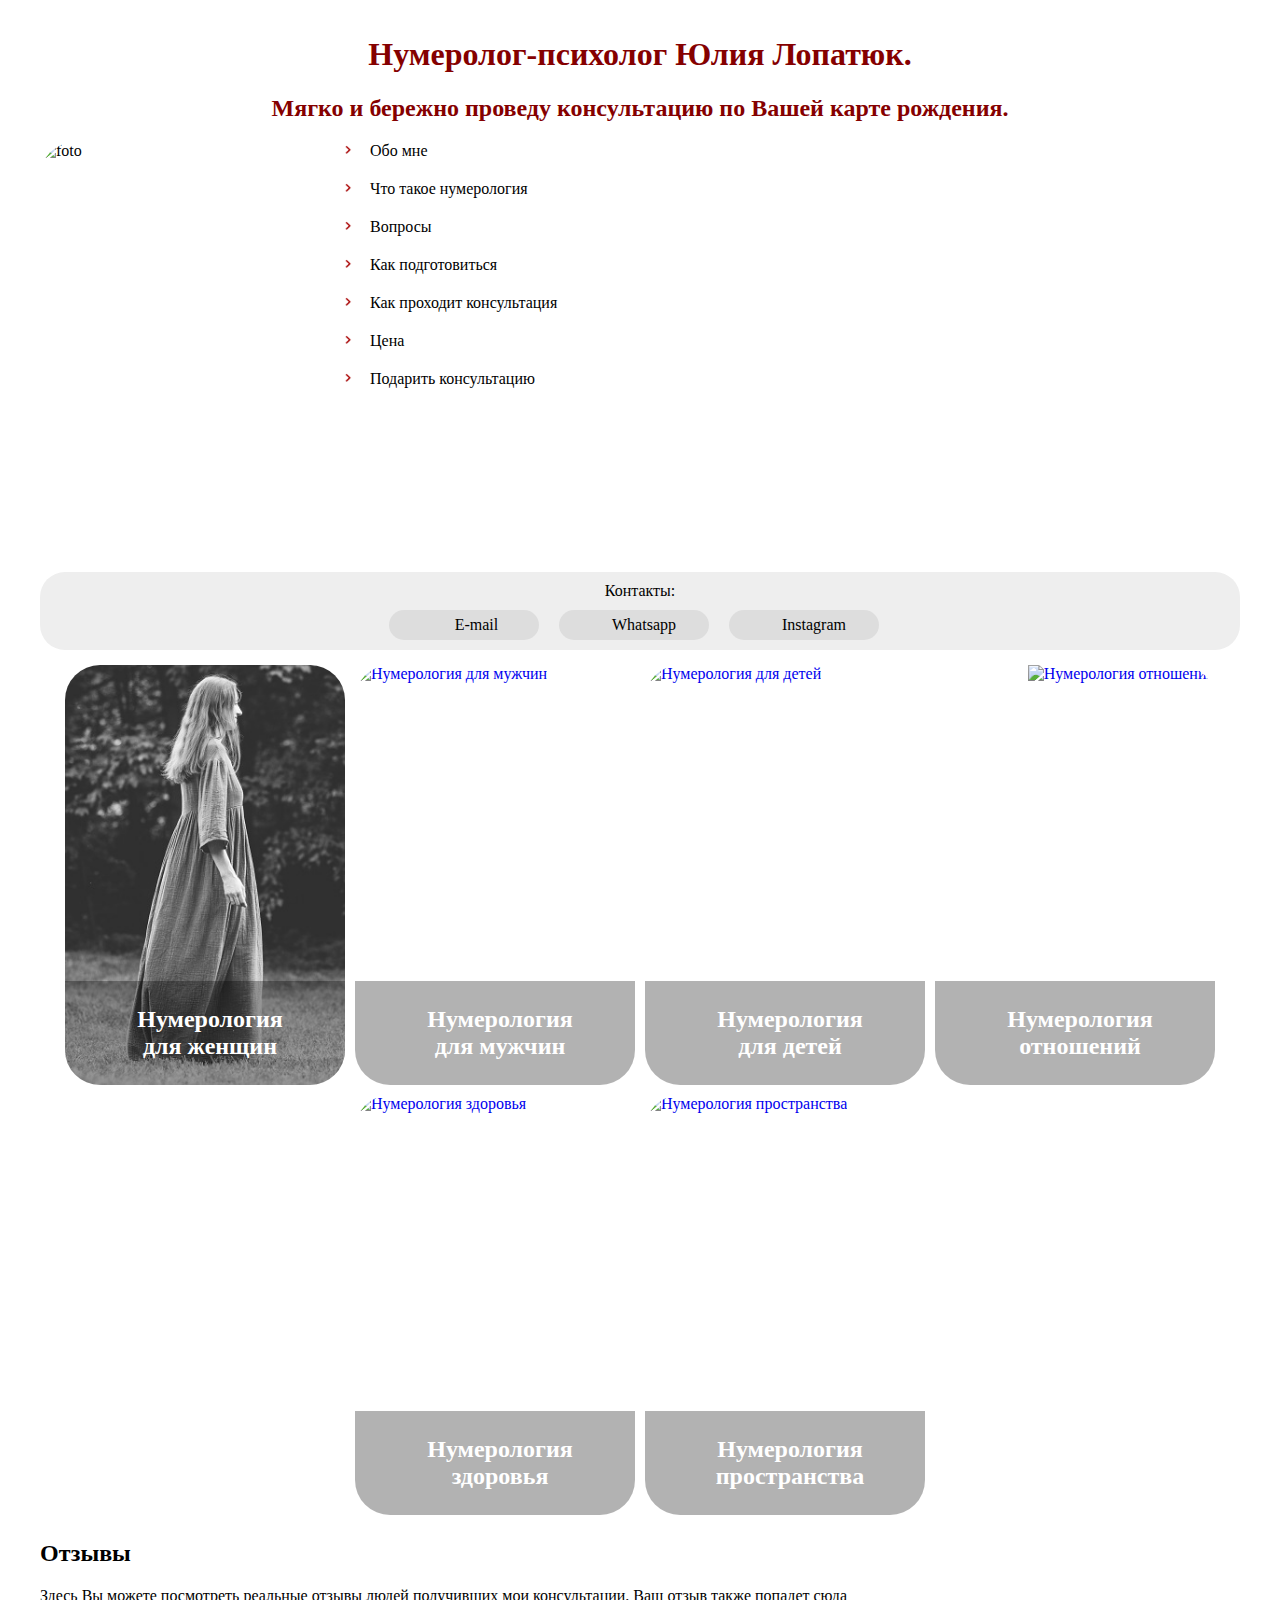
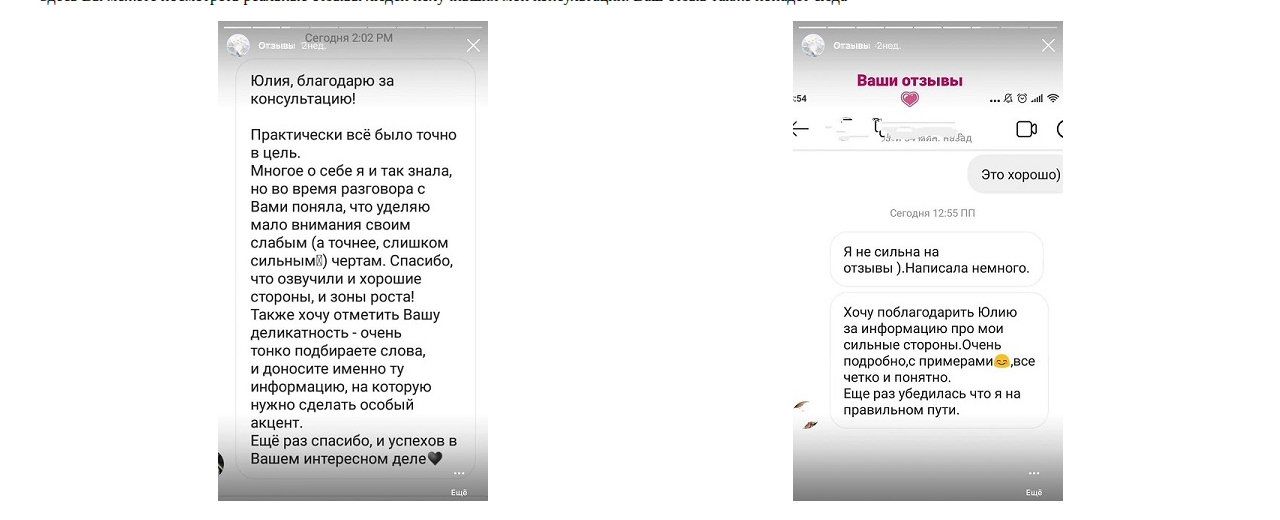
==== commit 102c3bfa: "Add files via upload" ====
--- a/index.html
+++ b/index.html
@@ -28,15 +28,17 @@
 						<p>Я мама троих детей, жена прекрасного мужа вот уже 15 лет. Дочка, сестра, внучка - все как у всех.</p>
 						<p>Увлекаюсь психологией, творчеством (вышиваю), кулинарией по настроению, забочусь об уюте и красоте в доме, воспитываю детей и просто люблю.</p>
 						<p>По образованию я психолог, нумеролог, доула (работаю с беременными, мамами и детьми).</p>
+						<img src="img/3.jpg" alt="foto">
 						<p>Во время работы для меня важен комфорт и доверительная, располагающая к общению атмосфера. Перед работой я обязательно настраиваюсь, подготавливаю пространство, создаю помогающую обстановку. Чтобы мне было комфортно, спокойно, уверенно, потому что мое состояние очень важно для работы, оно влияет как на общение, так и на восприятие клиента.</p>
 						<p>Консультации я провожу мягко и бережно, со вниманием ко всем деталям, к каждому конкретному запросу. Моя цель - показать вам ваши возможности, ваши сильные стороны. А так же помочь увидеть вам то, что может создавать преграды на пути к достижению целей. И способы преодоления этих трудностей, потенциал силы, заложенный в них.</p>
+						<p><img src="img/4.jpg" alt="foto"></p>
 						<p>На консультации я рассказываю вам о ваших возможностях, о том, что заложено в вас и может проявиться. Вы можете увидеть себя со стороны, каждое качество, каждую возможность, способность, талант, стремление, природную склонность, силу, особенность. Вы видите это все и вдохновляетесь на созидание, начинаете ещё больше верить в свои силы - а это одно из самых важных элементов на пути к успеху. Вы обретаете уверенность в выбираемом направлении, получаете подтверждения вашим предположениям или открываете что-то новое в себе.</p>
 						<p>Благодаря консультации у вас появляется возможность заново познакомиться с собой, узнать что-то новое, вспомнить забытые интересы и мечты. Получить вдохновение на новые проекты. Понять причину своих слабостей и какие подойдут способы помощи себе в трудные моменты.</p>
 						<p>Уже в процессе консультации вы можете принять важное решение, которое может изменить вашу жизнь к лучшему.</p>
 						<p>В своё время именно нумерология помогла мне сделать уверенные шаги к моей профессии, раскрыла мне мои возможности, которые я считала лишь увлечением.</p>
 						<p>Это знание придало мне уверенности и я пошла вперед и сегодня я делюсь знанием, вдохновляю людей, помогаю им лучше узнать себя, своих близких, стать успешнее и счастливее.</p>
 						<p>В своей работе я использую знания западной нумерологии, а так же опираюсь на элементы китайской нумерологии: составляю и раскрываю карту ло-шу, которая показывает глубинные тайны вашего подсознания и даёт более широкий спектр информации, помогает заглянуть в самые дальние уголки и понять человека ещё лучше.</p>
-						
+						<p><img src="img/5.jpg" alt="foto"></p>
 						<div class="block__title2 btn"> Записаться на консультацию</div>
 						<div class="block__text">
 							<div class="contact"  id="contact">
@@ -211,45 +213,9 @@
 					<div class="block__text">
 					<p>Вы можете сделать подарок близкому человеку - сертификат на консультацию нумеролога. Выбрать любой вид консультации из предложенных на сайте.</p></div>
 				</div>
-				
-				<div class="block__item">
-					<div class="block__title">Отзывы</div>
-					<div class="block__text">
-					
-					<p>Здесь Вы можете посмотреть реальные отзывы людей прошедших мои консультации. Если Вы не против, Ваш отзыв также попадет сюда</p>
-					
-					<div class="slider">
-					
-						<div class="slider__item">
-							<img src="img/otz/1.jpg" alt="foto">
-						</div>
-						<div class="slider__item">
-							<img src="img/otz/2.jpg" alt="foto">
-						</div>
-						<div class="slider__item">
-							<img src="img/otz/3.jpg" alt="foto">
-						</div>
-						<div class="slider__item">
-							<img src="img/otz/4.jpg" alt="foto">
-						</div>
-						<div class="slider__item">
-							<img src="img/otz/5.jpg" alt="foto">
-						</div>
-						<div class="slider__item">
-							<img src="img/otz/6.jpg" alt="foto">
-						</div>
-						<div class="slider__item">
-							<img src="img/otz/7.jpg" alt="foto">
-						</div>
-					
-					</div>
-					
-					</div>
-				</div>
-			</div>
-		</div>
-   
-
+			</div>
+		</div>
+ 
 	<div class="contact"  id="contact">
 		<div class="contact_title">Контакты:</div>
 		<div class="contact_url">
@@ -259,36 +225,6 @@
 		</div>
 	</div>
 	
-	<p>Здесь Вы можете посмотреть реальные отзывы людей прошедших мои консультации. Если Вы не против, Ваш отзыв также попадет сюда</p>
-					
-					<div class="slider">
-					
-						<div class="slider__item">
-							<img src="img/otz/1.jpg" alt="foto">
-						</div>
-						<div class="slider__item">
-							<img src="img/otz/2.jpg" alt="foto">
-						</div>
-						<div class="slider__item">
-							<img src="img/otz/3.jpg" alt="foto">
-						</div>
-						<div class="slider__item">
-							<img src="img/otz/4.jpg" alt="foto">
-						</div>
-						<div class="slider__item">
-							<img src="img/otz/5.jpg" alt="foto">
-						</div>
-						<div class="slider__item">
-							<img src="img/otz/6.jpg" alt="foto">
-						</div>
-						<div class="slider__item">
-							<img src="img/otz/7.jpg" alt="foto">
-						</div>
-						
-					
-					</div>
-	
-	
 	<div class="themsWrap">
 		<div class="thems wumans">
 			<a href="wumans.html"><div class="wumans_img"><img src="img/wumans.jpg" alt="Нумерология для женщин"></div>
@@ -326,6 +262,35 @@
 			</a>
 		</div>
 	</div>
+	
+	<div class="otz">
+	<h2>Отзывы</h2>
+		<p>Здесь Вы можете посмотреть реальные отзывы людей получивших мои консультации. Ваш отзыв также попадет сюда</p>
+		<div class="slider">
+			<div class="slider__item">
+				<img src="img/otz/1.jpg" alt="">
+			</div>
+			<div class="slider__item">
+				<img src="img/otz/2.jpg" alt="">
+			</div>
+			<div class="slider__item">
+				<img src="img/otz/3.jpg" alt="">
+			</div>
+			<div class="slider__item">
+				<img src="img/otz/4.jpg" alt="">
+			</div>
+			<div class="slider__item">
+				<img src="img/otz/5.jpg" alt="">
+			</div>
+			<div class="slider__item">
+				<img src="img/otz/6.jpg" alt="">
+			</div>
+			<div class="slider__item">
+				<img src="img/otz/7.jpg" alt="">
+			</div>
+	</div>			
+					
+					</div>
 </div>
 <script src="https://code.jquery.com/jquery-3.4.1.min.js"></script>
 <script src="js/slick.min.js"></script>
